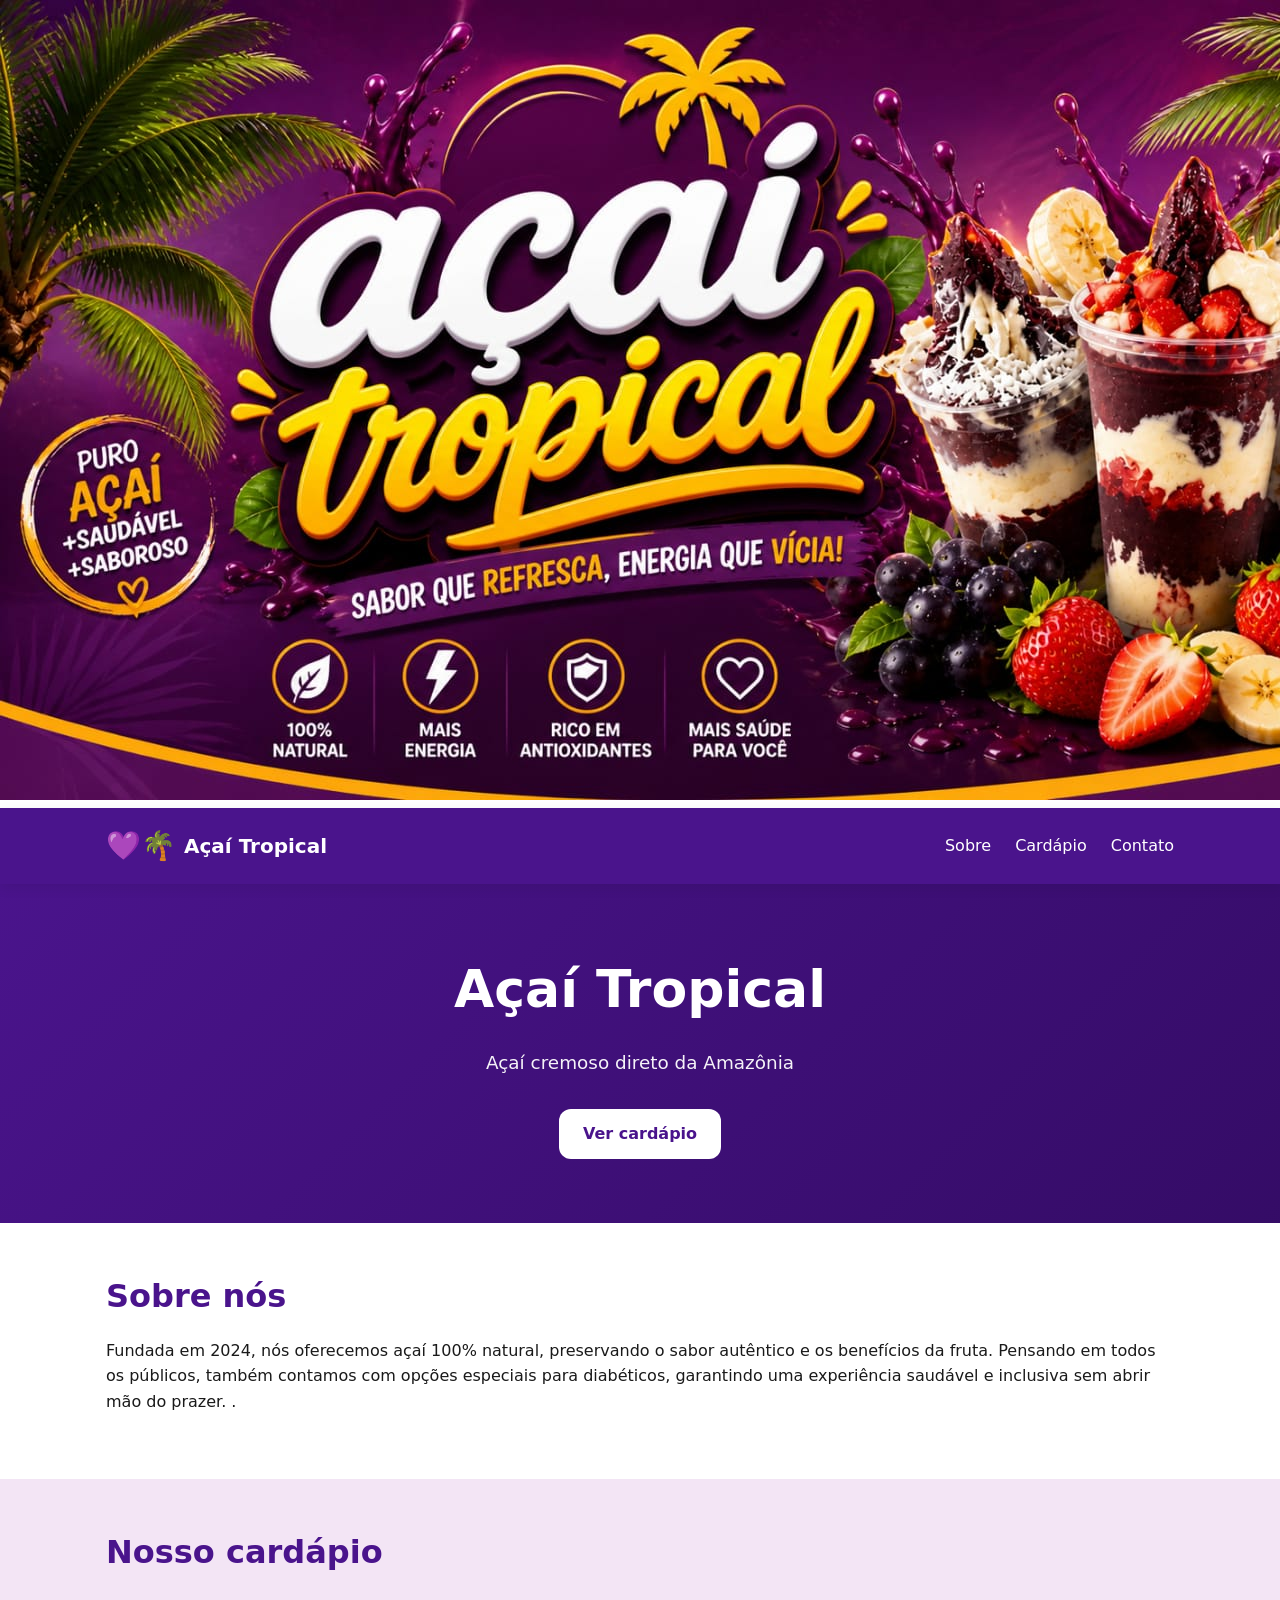
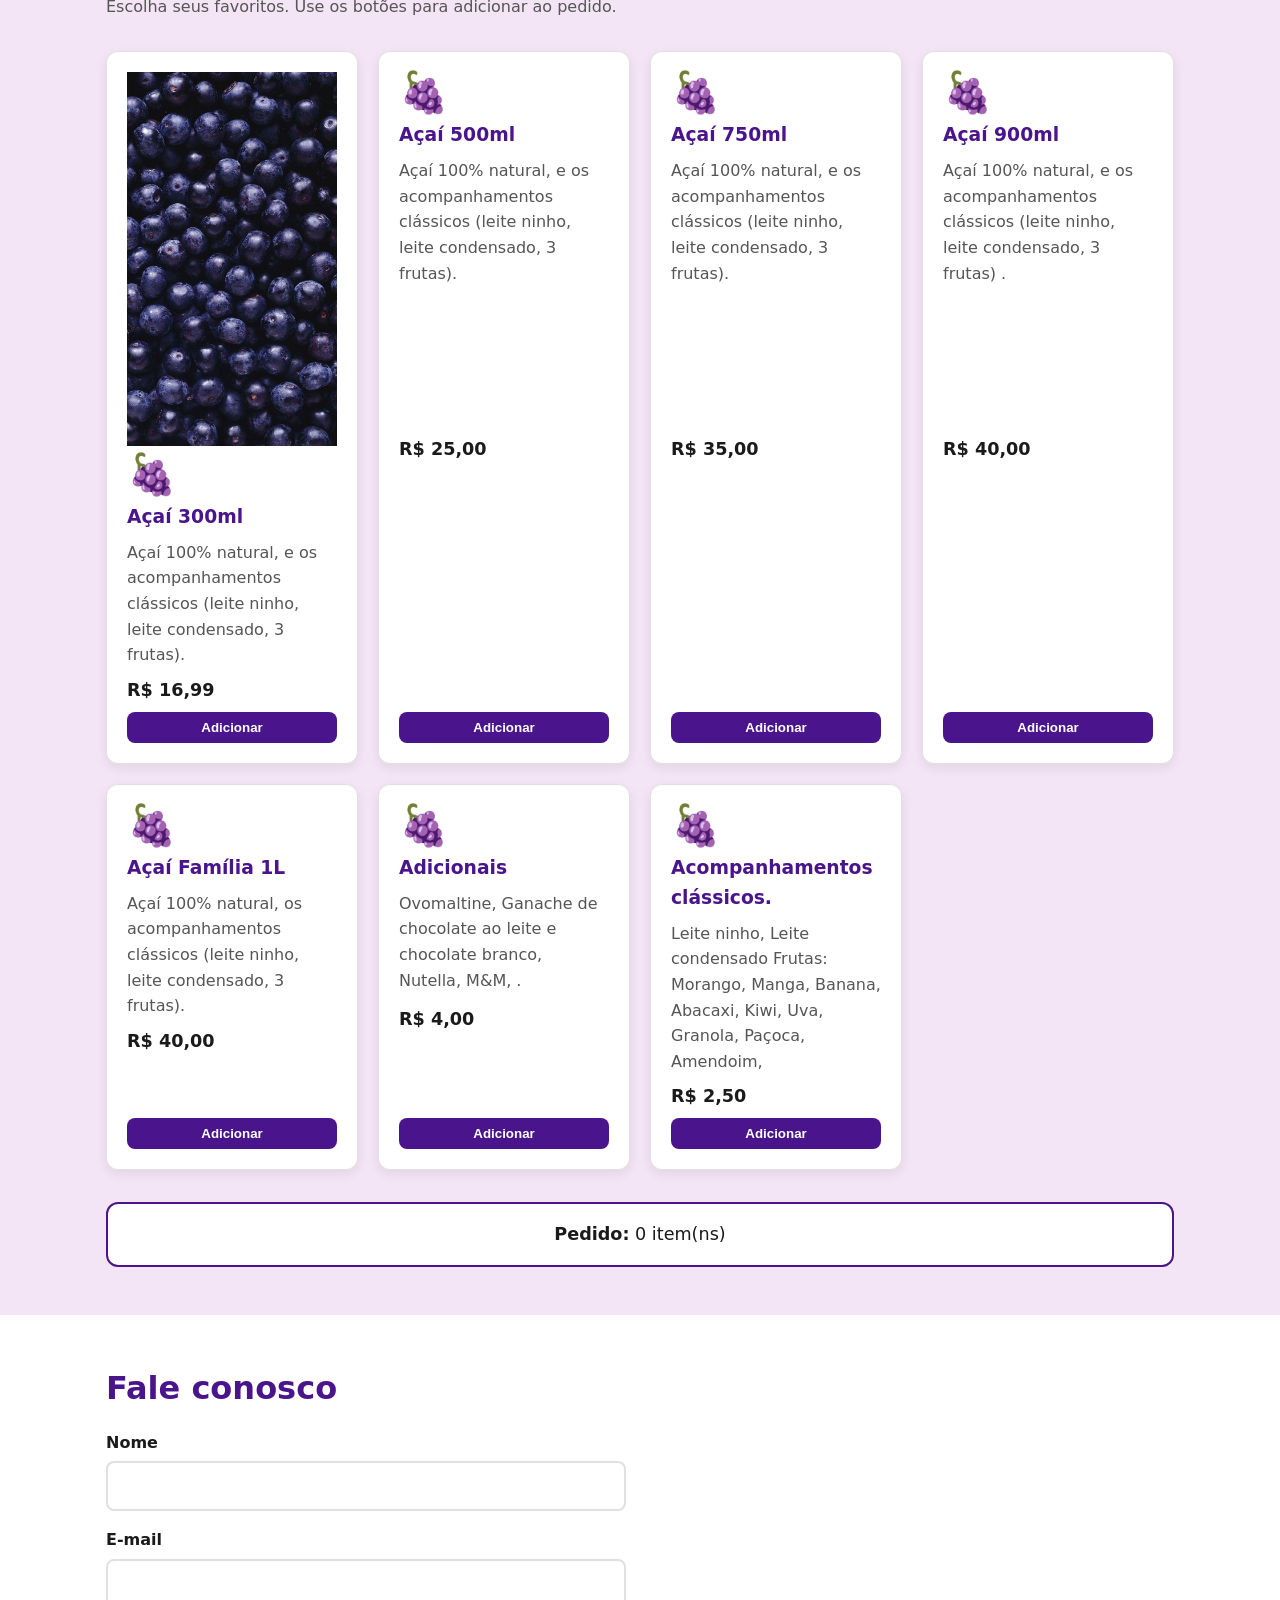
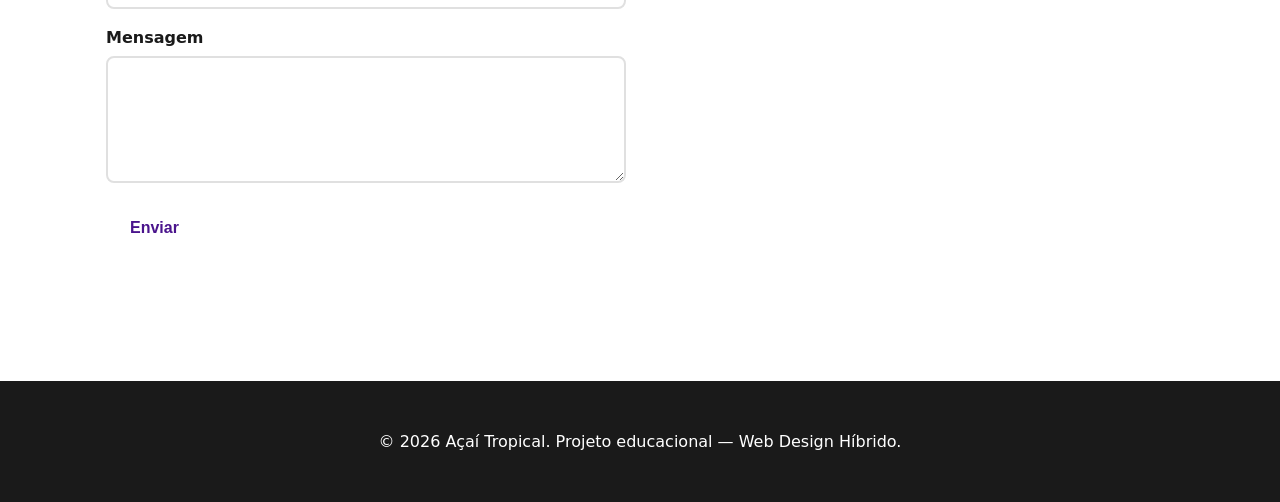
==== starter-acai/index.html @ e516f0ce "site att html semantico com a imagens." ====
<!DOCTYPE html>
<html lang="pt-BR">
<head>
  <meta charset="UTF-8" />
  <meta name="viewport" content="width=device-width, initial-scale=1.0" />
  <meta name="description" content="Açaí Tropical — Açaí cremoso direto da Amazônia. Site acessível com HTML semântico, CSS e JavaScript." />
  <title>Açaí Tropical | Açaí cremoso direto da Amazônia</title>
  <link rel="stylesheet" href="style.css" />
</head>
<body>
  <a class="skip-link" href="#conteudo">Pular para o conteúdo</a>
<img src="images/acai.jpeg" alt="banner">
  <header class="site-header" role="banner">
    <div class="container header-inner">
      <a href="#" class="logo" aria-label="Açaí Tropical - Página inicial">
        <span class="logo-emoji" aria-hidden="true">💜🌴</span>
        <span>Açaí Tropical</span>
      </a>
      <nav aria-label="Navegação principal">
        <ul class="nav-list">
          <li><a href="#sobre">Sobre</a></li>
          <li><a href="#cardapio">Cardápio</a></li>
          <li><a href="#contato">Contato</a></li>
        </ul>
      </nav>
    </div>
  </header>

  <main id="conteudo">
    <section class="hero" aria-labelledby="hero-titulo">
      <div class="container">
        <h1 id="hero-titulo">Açaí Tropical</h1>
        <p class="hero-tagline">Açaí cremoso direto da Amazônia</p>
        <a href="#cardapio" class="btn btn-primary">Ver cardápio</a>
      </div>
    </section>

    <section id="sobre" aria-labelledby="sobre-titulo" class="section">
      <div class="container">
        <h2 id="sobre-titulo">Sobre nós</h2>
        <p> Fundada em 2024, nós oferecemos açaí 100% natural, preservando o sabor autêntico e os benefícios da fruta. Pensando em todos os públicos, também contamos com opções especiais para diabéticos, garantindo uma experiência saudável e inclusiva sem abrir mão do prazer.
.</p>
      </div>
    </section>

    <section id="cardapio" aria-labelledby="cardapio-titulo" class="section section-alt">
      <div class="container">
        <h2 id="cardapio-titulo">Nosso cardápio</h2>
        <p class="section-intro">Escolha seus favoritos. Use os botões para adicionar ao pedido.</p>
        <div class="cards-grid" role="list">
        <article class="card">
          <img src="images/frutaacai.jpeg" alt="imgcard">
          <div class="card-emoji" aria-hidden="true">🍇</div>
          <h3>Açaí 300ml</h3>
          <p>Açaí 100% natural, e os acompanhamentos clássicos (leite ninho, leite condensado, 3 frutas).</p>
          <p class="price">R$ <span>16,99</span></p>
          <button type="button" class="btn-add" aria-label="Adicionar Açaí 300ml ao pedido">Adicionar</button>
        </article>
        <article class="card">
          <div class="card-emoji" aria-hidden="true">🍇</div>
          <h3>Açaí 500ml</h3>
          <p>Açaí 100% natural, e os acompanhamentos clássicos (leite ninho, leite condensado, 3 frutas).</p>
          <p class="price">R$ <span>25,00</span></p>
          <button type="button" class="btn-add" aria-label="Adicionar Açaí 500ml ao pedido">Adicionar</button>
        </article>
        <article class="card">
          <div class="card-emoji" aria-hidden="true">🍇</div>
          <h3>Açaí 750ml</h3>
          <p>Açaí 100% natural, e os acompanhamentos clássicos (leite ninho, leite condensado, 3 frutas).</p>
          <p class="price">R$ <span>35,00</span></p>
          <button type="button" class="btn-add" aria-label="Adicionar Açaí com Banana ao pedido">Adicionar</button>
        </article>
        <article class="card">
          <div class="card-emoji" aria-hidden="true">🍇</div>
          <h3>Açaí 900ml</h3>
          <p>Açaí 100% natural, e os acompanhamentos clássicos (leite ninho, leite condensado, 3 frutas) .</p>
          <p class="price">R$ <span>40,00</span></p>
          <button type="button" class="btn-add" aria-label="Adicionar Açaí light ao pedido">Adicionar</button>
        </article>
        <article class="card">
          <div class="card-emoji" aria-hidden="true">🍇</div>
          <h3>Açaí Família 1L </h3>
          <p>Açaí 100% natural, os acompanhamentos clássicos (leite ninho, leite condensado, 3 frutas).</p>
          <p class="price">R$ <span>40,00</span></p>
          <button type="button" class="btn-add" aria-label="Adicionar Açaí Família 1L ao pedido">Adicionar</button>
        </article>
        <article class="card">
          <div class="card-emoji" aria-hidden="true">🍇</div>
          <h3>Adicionais</h3>
          <p>
            Ovomaltine,
            Ganache de chocolate ao leite e chocolate branco,
          Nutella,
             M&M,
            .</p>
          <p class="price">R$ <span>4,00</span></p>
          <button type="button" class="btn-add" aria-label="Adicionar Tigela Premium ao pedido">Adicionar</button>
        </article>
        <article class="card">
          <div class="card-emoji" aria-hidden="true">🍇</div>
          <h3>Acompanhamentos clássicos.</h3>
          <p>Leite ninho,
            Leite condensado
            Frutas: Morango, Manga, Banana, Abacaxi, Kiwi, Uva,
            Granola,
             Paçoca,
            Amendoim,
          </p>
          <p class="price">R$ <span>2,50</span></p>
          <button type="button" class="btn-add" aria-label="Adicionar Acompanhamentos ao pedido">Adicionar</button>
        </article>
        </div>
        <div class="pedido-box" role="status" aria-live="polite" aria-atomic="true">
          <strong>Pedido:</strong> <span id="contador-pedido">0</span> item(ns)
        </div>
      </div>
    </section>

    <section id="contato" aria-labelledby="contato-titulo" class="section">
      <div class="container">
        <h2 id="contato-titulo">Fale conosco</h2>
        <form class="form" novalidate>
          <div class="form-row">
            <label for="nome">Nome</label>
            <input id="nome" name="nome" type="text" required aria-required="true" />
          </div>
          <div class="form-row">
            <label for="email">E-mail</label>
            <input id="email" name="email" type="email" required aria-required="true" />
          </div>
          <div class="form-row">
            <label for="mensagem">Mensagem</label>
            <textarea id="mensagem" name="mensagem" rows="4" required aria-required="true"></textarea>
          </div>
          <button type="submit" class="btn btn-primary">Enviar</button>
          <p class="form-feedback" role="alert" aria-live="assertive" id="form-feedback"></p>
        </form>
      </div>
    </section>
  </main>

  <footer class="site-footer" role="contentinfo">
    <div class="container">
      <p>&copy; <span id="ano"></span> Açaí Tropical. Projeto educacional — Web Design Híbrido.</p>
    </div>
  </footer>

  <script src="script.js"></script>
</body>
</html>
---- starter-acai/style.css ----
/* ===== Reset e tokens ===== */
*, *::before, *::after { box-sizing: border-box; }
:root {
  --primary: #4A148C;
  --primary-dark: color-mix(in oklab, #4A148C 80%, black);
  --light: #F3E5F5;
  --text: #1a1a1a;
  --muted: #555;
  --bg: #ffffff;
  --surface: #f7f7f7;
  --border: #e0e0e0;
  --radius: 12px;
  --focus: #005fcc;
  --shadow: 0 4px 12px rgba(0,0,0,.08);
  --container: 1100px;
}

html { scroll-behavior: smooth; }
body {
  margin: 0;
  font-family: 'Segoe UI', system-ui, -apple-system, sans-serif;
  color: var(--text);
  background: var(--bg);
  line-height: 1.6;
  font-size: 16px;
}

/* ===== Acessibilidade ===== */
.skip-link {
  position: absolute; left: -9999px; top: 0;
  background: var(--focus); color: #fff; padding: .75rem 1rem;
  z-index: 1000; text-decoration: none;
}
.skip-link:focus { left: 1rem; top: 1rem; }
:focus-visible { outline: 3px solid var(--focus); outline-offset: 2px; border-radius: 4px; }

/* ===== Layout ===== */
.container { max-width: var(--container); margin: 0 auto; padding: 0 1rem; }

/* ===== Header ===== */
.site-header {
  background: var(--primary);
  color: #fff;
  position: sticky; top: 0; z-index: 100;
  box-shadow: var(--shadow);
}
.header-inner {
  display: flex; align-items: center; justify-content: space-between;
  padding: 1rem;
  flex-wrap: wrap; gap: 1rem;
}
.logo {
  color: #fff; text-decoration: none; font-weight: 700; font-size: 1.25rem;
  display: inline-flex; align-items: center; gap: .5rem;
}
.logo-emoji { font-size: 1.75rem; }
.nav-list {
  list-style: none; margin: 0; padding: 0;
  display: flex; gap: 1.5rem;
}
.nav-list a { color: #fff; text-decoration: none; font-weight: 500; }
.nav-list a:hover, .nav-list a:focus { text-decoration: underline; }

/* ===== Hero ===== */
.hero {
  background: linear-gradient(135deg, var(--primary), var(--primary-dark));
  color: #fff; padding: 4rem 0; text-align: center;
}
.hero h1 { font-size: clamp(2rem, 5vw, 3.25rem); margin: 0 0 1rem; }
.hero-tagline { font-size: 1.15rem; margin: 0 0 2rem; opacity: .95; }

/* ===== Botões ===== */
.btn {
  display: inline-block; padding: .75rem 1.5rem; border-radius: var(--radius);
  font-weight: 600; text-decoration: none; cursor: pointer; border: 0;
  font-size: 1rem; transition: transform .15s, box-shadow .15s;
}
.btn-primary { background: #fff; color: var(--primary); }
.btn-primary:hover { transform: translateY(-2px); box-shadow: var(--shadow); }
.btn-add {
  background: var(--primary); color: #fff; padding: .5rem 1rem; border-radius: 8px;
  font-weight: 600; cursor: pointer; border: 0;
}
.btn-add:hover { background: var(--primary-dark); }

/* ===== Sections ===== */
.section { padding: 3rem 0; }
.section-alt { background: var(--light); }
.section h2 { font-size: 2rem; margin: 0 0 1rem; color: var(--primary); }
.section-intro { color: var(--muted); margin-bottom: 2rem; }

/* ===== Cards ===== */
.cards-grid {
  display: grid; gap: 1.25rem;
  grid-template-columns: repeat(auto-fill, minmax(240px, 1fr));
}
.card {
  background: var(--bg); border: 1px solid var(--border); border-radius: var(--radius);
  padding: 1.25rem; box-shadow: var(--shadow);
  display: flex; flex-direction: column; gap: .5rem;
}
.card h3 { margin: 0; color: var(--primary); }
.card p { margin: 0; color: var(--muted); flex: 1; }
.price { font-weight: 700; color: var(--text) !important; font-size: 1.1rem; }
.card-emoji { font-size: 2.5rem; line-height: 1; }

/* ===== Pedido ===== */
.pedido-box {
  margin-top: 2rem; padding: 1rem 1.25rem;
  background: var(--bg); border: 2px solid var(--primary); border-radius: var(--radius);
  text-align: center; font-size: 1.1rem;
}

/* ===== Form ===== */
.form { max-width: 520px; }
.form-row { margin-bottom: 1rem; }
.form-row label { display: block; margin-bottom: .35rem; font-weight: 600; }
.form-row input, .form-row textarea {
  width: 100%; padding: .65rem .75rem; border: 2px solid var(--border);
  border-radius: 8px; font: inherit; font-size: 1rem;
}
.form-row input:focus, .form-row textarea:focus {
  border-color: var(--primary); outline: 3px solid var(--focus); outline-offset: 1px;
}
.form-feedback { margin-top: .75rem; font-weight: 600; min-height: 1.5rem; }
.form-feedback.success { color: #2e7d32; }
.form-feedback.error { color: #c62828; }

/* ===== Footer ===== */
.site-footer {
  background: #1a1a1a; color: #fff; padding: 2rem 0; text-align: center; margin-top: 2rem;
}

/* ===== Responsive ===== */
@media (max-width: 600px) {
  .nav-list { gap: 1rem; }
  .hero { padding: 2.5rem 0; }
}

/* ===== Movimento reduzido ===== */
@media (prefers-reduced-motion: reduce) {
  *, *::before, *::after { animation: none !important; transition: none !important; }
  html { scroll-behavior: auto; }
}
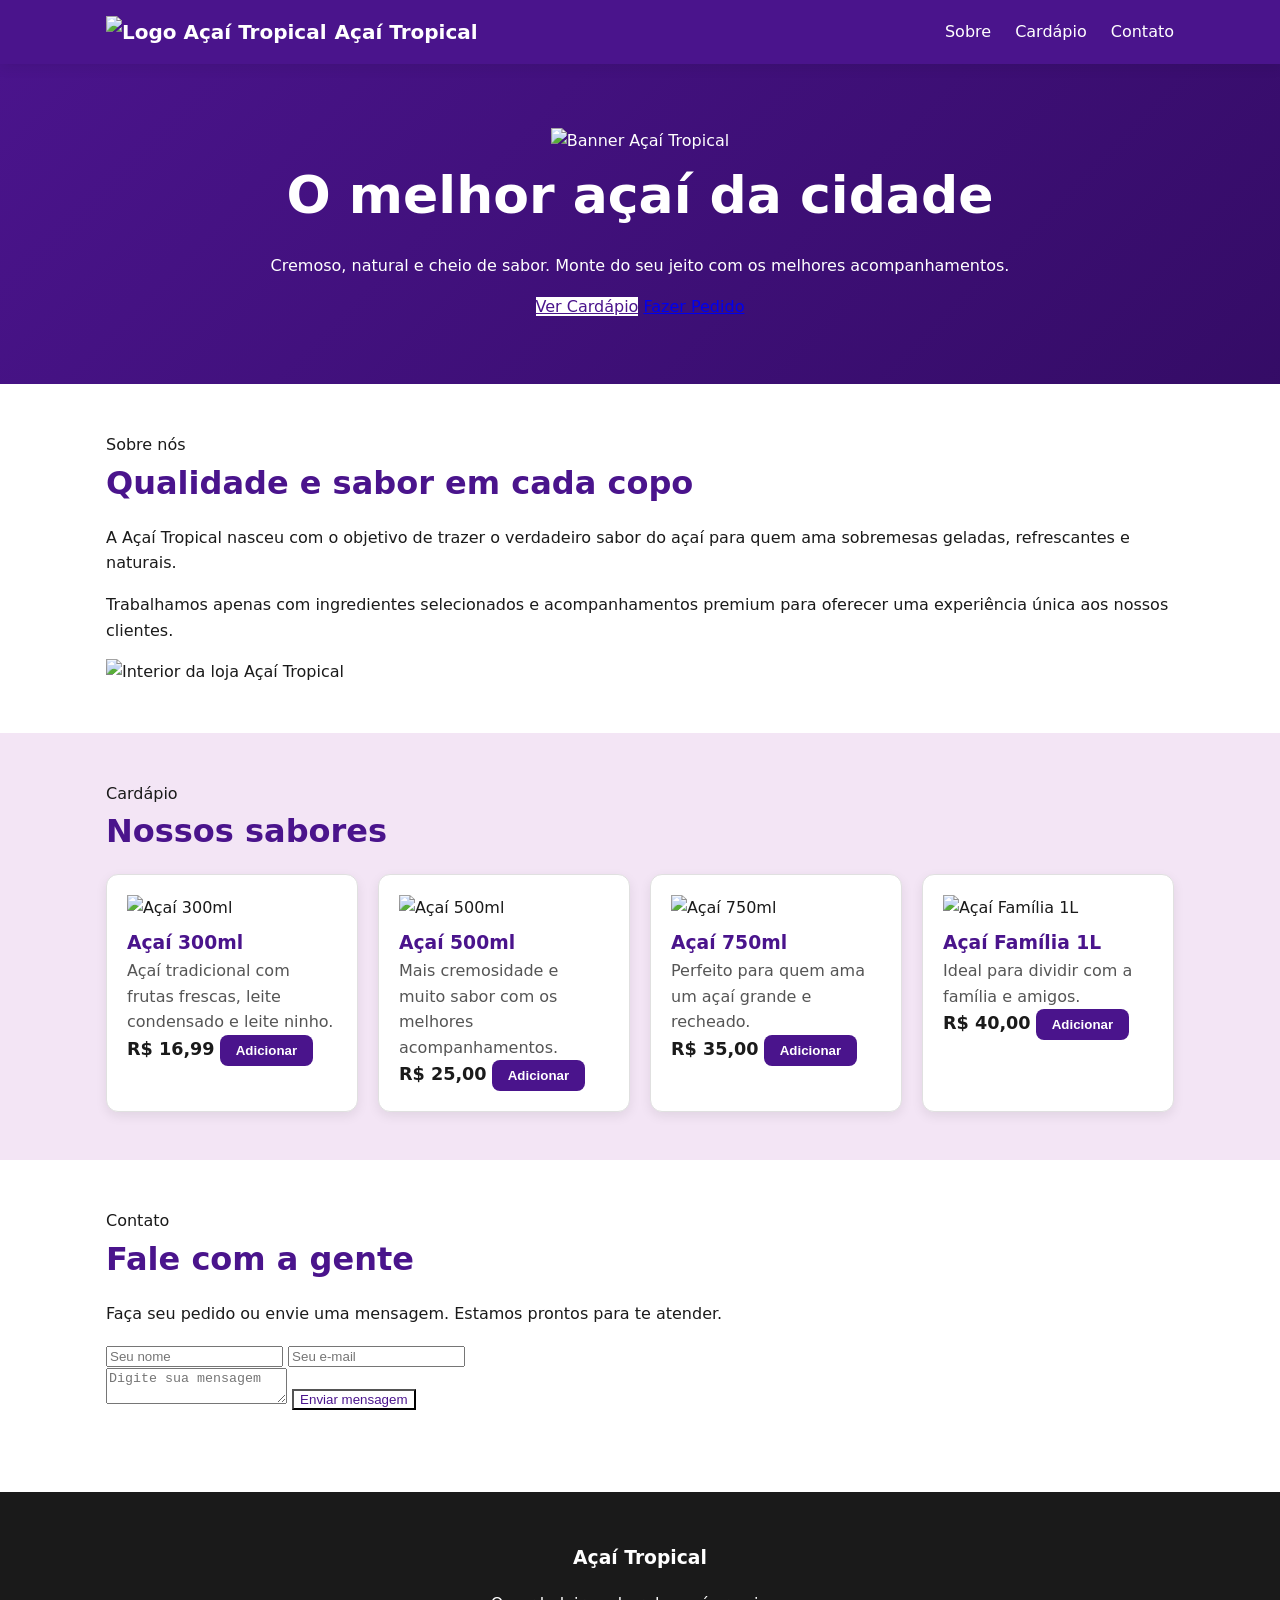
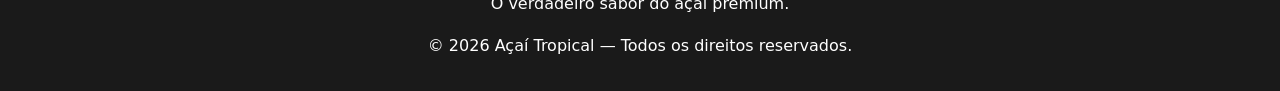
==== commit f25fe334: "Update index.html" ====
--- a/starter-acai/index.html
+++ b/starter-acai/index.html
@@ -1,150 +1,257 @@
 <!DOCTYPE html>
 <html lang="pt-BR">
+
 <head>
-  <meta charset="UTF-8" />
-  <meta name="viewport" content="width=device-width, initial-scale=1.0" />
-  <meta name="description" content="Açaí Tropical — Açaí cremoso direto da Amazônia. Site acessível com HTML semântico, CSS e JavaScript." />
-  <title>Açaí Tropical | Açaí cremoso direto da Amazônia</title>
-  <link rel="stylesheet" href="style.css" />
+  <meta charset="UTF-8">
+  <meta name="viewport" content="width=device-width, initial-scale=1.0">
+
+  <title>Açaí Tropical</title>
+
+  <meta name="description" content="Açaí Tropical — O verdadeiro sabor do açaí com qualidade premium.">
+
+  <link rel="stylesheet" href="style.css">
+
+  <link rel="preconnect" href="https://fonts.googleapis.com">
+  <link rel="preconnect" href="https://fonts.gstatic.com" crossorigin>
+  <link href="https://fonts.googleapis.com/css2?family=Poppins:wght@300;400;500;600;700;800&display=swap" rel="stylesheet">
 </head>
+
 <body>
-  <a class="skip-link" href="#conteudo">Pular para o conteúdo</a>
-<img src="images/acai.jpeg" alt="banner">
-  <header class="site-header" role="banner">
+
+  <!-- HEADER -->
+  <header class="site-header">
+
     <div class="container header-inner">
-      <a href="#" class="logo" aria-label="Açaí Tropical - Página inicial">
-        <span class="logo-emoji" aria-hidden="true">💜🌴</span>
+
+      <a href="#" class="logo">
+        <img src="images/logo.jpg" alt="Logo Açaí Tropical" class="logo-img">
         <span>Açaí Tropical</span>
       </a>
-      <nav aria-label="Navegação principal">
+
+      <nav>
         <ul class="nav-list">
           <li><a href="#sobre">Sobre</a></li>
           <li><a href="#cardapio">Cardápio</a></li>
           <li><a href="#contato">Contato</a></li>
         </ul>
       </nav>
-    </div>
+
+    </div>
+
   </header>
 
-  <main id="conteudo">
-    <section class="hero" aria-labelledby="hero-titulo">
-      <div class="container">
-        <h1 id="hero-titulo">Açaí Tropical</h1>
-        <p class="hero-tagline">Açaí cremoso direto da Amazônia</p>
-        <a href="#cardapio" class="btn btn-primary">Ver cardápio</a>
-      </div>
-    </section>
-
-    <section id="sobre" aria-labelledby="sobre-titulo" class="section">
-      <div class="container">
-        <h2 id="sobre-titulo">Sobre nós</h2>
-        <p> Fundada em 2024, nós oferecemos açaí 100% natural, preservando o sabor autêntico e os benefícios da fruta. Pensando em todos os públicos, também contamos com opções especiais para diabéticos, garantindo uma experiência saudável e inclusiva sem abrir mão do prazer.
-.</p>
-      </div>
-    </section>
-
-    <section id="cardapio" aria-labelledby="cardapio-titulo" class="section section-alt">
-      <div class="container">
-        <h2 id="cardapio-titulo">Nosso cardápio</h2>
-        <p class="section-intro">Escolha seus favoritos. Use os botões para adicionar ao pedido.</p>
-        <div class="cards-grid" role="list">
-        <article class="card">
-          <img src="images/frutaacai.jpeg" alt="imgcard">
-          <div class="card-emoji" aria-hidden="true">🍇</div>
-          <h3>Açaí 300ml</h3>
-          <p>Açaí 100% natural, e os acompanhamentos clássicos (leite ninho, leite condensado, 3 frutas).</p>
-          <p class="price">R$ <span>16,99</span></p>
-          <button type="button" class="btn-add" aria-label="Adicionar Açaí 300ml ao pedido">Adicionar</button>
-        </article>
-        <article class="card">
-          <div class="card-emoji" aria-hidden="true">🍇</div>
-          <h3>Açaí 500ml</h3>
-          <p>Açaí 100% natural, e os acompanhamentos clássicos (leite ninho, leite condensado, 3 frutas).</p>
-          <p class="price">R$ <span>25,00</span></p>
-          <button type="button" class="btn-add" aria-label="Adicionar Açaí 500ml ao pedido">Adicionar</button>
-        </article>
-        <article class="card">
-          <div class="card-emoji" aria-hidden="true">🍇</div>
-          <h3>Açaí 750ml</h3>
-          <p>Açaí 100% natural, e os acompanhamentos clássicos (leite ninho, leite condensado, 3 frutas).</p>
-          <p class="price">R$ <span>35,00</span></p>
-          <button type="button" class="btn-add" aria-label="Adicionar Açaí com Banana ao pedido">Adicionar</button>
-        </article>
-        <article class="card">
-          <div class="card-emoji" aria-hidden="true">🍇</div>
-          <h3>Açaí 900ml</h3>
-          <p>Açaí 100% natural, e os acompanhamentos clássicos (leite ninho, leite condensado, 3 frutas) .</p>
-          <p class="price">R$ <span>40,00</span></p>
-          <button type="button" class="btn-add" aria-label="Adicionar Açaí light ao pedido">Adicionar</button>
-        </article>
-        <article class="card">
-          <div class="card-emoji" aria-hidden="true">🍇</div>
-          <h3>Açaí Família 1L </h3>
-          <p>Açaí 100% natural, os acompanhamentos clássicos (leite ninho, leite condensado, 3 frutas).</p>
-          <p class="price">R$ <span>40,00</span></p>
-          <button type="button" class="btn-add" aria-label="Adicionar Açaí Família 1L ao pedido">Adicionar</button>
-        </article>
-        <article class="card">
-          <div class="card-emoji" aria-hidden="true">🍇</div>
-          <h3>Adicionais</h3>
-          <p>
-            Ovomaltine,
-            Ganache de chocolate ao leite e chocolate branco,
-          Nutella,
-             M&M,
-            .</p>
-          <p class="price">R$ <span>4,00</span></p>
-          <button type="button" class="btn-add" aria-label="Adicionar Tigela Premium ao pedido">Adicionar</button>
-        </article>
-        <article class="card">
-          <div class="card-emoji" aria-hidden="true">🍇</div>
-          <h3>Acompanhamentos clássicos.</h3>
-          <p>Leite ninho,
-            Leite condensado
-            Frutas: Morango, Manga, Banana, Abacaxi, Kiwi, Uva,
-            Granola,
-             Paçoca,
-            Amendoim,
-          </p>
-          <p class="price">R$ <span>2,50</span></p>
-          <button type="button" class="btn-add" aria-label="Adicionar Acompanhamentos ao pedido">Adicionar</button>
-        </article>
-        </div>
-        <div class="pedido-box" role="status" aria-live="polite" aria-atomic="true">
-          <strong>Pedido:</strong> <span id="contador-pedido">0</span> item(ns)
-        </div>
-      </div>
-    </section>
-
-    <section id="contato" aria-labelledby="contato-titulo" class="section">
-      <div class="container">
-        <h2 id="contato-titulo">Fale conosco</h2>
-        <form class="form" novalidate>
-          <div class="form-row">
-            <label for="nome">Nome</label>
-            <input id="nome" name="nome" type="text" required aria-required="true" />
-          </div>
-          <div class="form-row">
-            <label for="email">E-mail</label>
-            <input id="email" name="email" type="email" required aria-required="true" />
-          </div>
-          <div class="form-row">
-            <label for="mensagem">Mensagem</label>
-            <textarea id="mensagem" name="mensagem" rows="4" required aria-required="true"></textarea>
-          </div>
-          <button type="submit" class="btn btn-primary">Enviar</button>
-          <p class="form-feedback" role="alert" aria-live="assertive" id="form-feedback"></p>
-        </form>
-      </div>
-    </section>
-  </main>
-
-  <footer class="site-footer" role="contentinfo">
+  <!-- HERO -->
+  <section class="hero">
+
+    <img src="images/banner.jpeg" alt="Banner Açaí Tropical" class="hero-banner">
+
+    <div class="hero-overlay"></div>
+
+    <div class="hero-content">
+
+      <h1>O melhor açaí da cidade</h1>
+
+      <p>
+        Cremoso, natural e cheio de sabor.
+        Monte do seu jeito com os melhores acompanhamentos.
+      </p>
+
+      <div class="hero-buttons">
+        <a href="#cardapio" class="btn-primary">Ver Cardápio</a>
+        <a href="#contato" class="btn-secondary">Fazer Pedido</a>
+      </div>
+
+    </div>
+
+  </section>
+
+  <!-- SOBRE -->
+  <section id="sobre" class="section">
+
+    <div class="container sobre-grid">
+
+      <div>
+        <span class="section-tag">Sobre nós</span>
+
+        <h2>Qualidade e sabor em cada copo</h2>
+
+        <p>
+          A Açaí Tropical nasceu com o objetivo de trazer o verdadeiro sabor do açaí para quem ama sobremesas geladas, refrescantes e naturais.
+        </p>
+
+        <p>
+          Trabalhamos apenas com ingredientes selecionados e acompanhamentos premium para oferecer uma experiência única aos nossos clientes.
+        </p>
+      </div>
+
+      <img src="images/loja.jfif" alt="Interior da loja Açaí Tropical" class="sobre-img">
+
+    </div>
+
+  </section>
+
+  <!-- CARDÁPIO -->
+  <section id="cardapio" class="section section-alt">
+
     <div class="container">
-      <p>&copy; <span id="ano"></span> Açaí Tropical. Projeto educacional — Web Design Híbrido.</p>
-    </div>
+
+      <div class="section-title">
+        <span class="section-tag">Cardápio</span>
+        <h2>Nossos sabores</h2>
+      </div>
+
+      <div class="cards-grid">
+
+        <!-- CARD 1 -->
+        <article class="card">
+
+          <img src="images/acai1.jpeg" alt="Açaí 300ml" class="card-img">
+
+          <div class="card-content">
+
+            <h3>Açaí 300ml</h3>
+
+            <p>
+              Açaí tradicional com frutas frescas,
+              leite condensado e leite ninho.
+            </p>
+
+            <div class="card-footer">
+              <span class="price">R$ 16,99</span>
+              <button class="btn-add">Adicionar</button>
+            </div>
+
+          </div>
+
+        </article>
+
+        <!-- CARD 2 -->
+        <article class="card">
+
+          <img src="images/acai2.jpeg" alt="Açaí 500ml" class="card-img">
+
+          <div class="card-content">
+
+            <h3>Açaí 500ml</h3>
+
+            <p>
+              Mais cremosidade e muito sabor com os melhores acompanhamentos.
+            </p>
+
+            <div class="card-footer">
+              <span class="price">R$ 25,00</span>
+              <button class="btn-add">Adicionar</button>
+            </div>
+
+          </div>
+
+        </article>
+
+        <!-- CARD 3 -->
+        <article class="card">
+
+          <img src="images/acai3.jpeg" alt="Açaí 750ml" class="card-img">
+
+          <div class="card-content">
+
+            <h3>Açaí 750ml</h3>
+
+            <p>
+              Perfeito para quem ama um açaí grande e recheado.
+            </p>
+
+            <div class="card-footer">
+              <span class="price">R$ 35,00</span>
+              <button class="btn-add">Adicionar</button>
+            </div>
+
+          </div>
+
+        </article>
+
+        <!-- CARD 4 -->
+        <article class="card">
+
+          <img src="images/acai4.jpeg" alt="Açaí Família 1L" class="card-img">
+
+          <div class="card-content">
+
+            <h3>Açaí Família 1L</h3>
+
+            <p>
+              Ideal para dividir com a família e amigos.
+            </p>
+
+            <div class="card-footer">
+              <span class="price">R$ 40,00</span>
+              <button class="btn-add">Adicionar</button>
+            </div>
+
+          </div>
+
+        </article>
+
+      </div>
+
+    </div>
+
+  </section>
+
+  <!-- CONTATO -->
+  <section id="contato" class="section">
+
+    <div class="container contato-grid">
+
+      <div>
+
+        <span class="section-tag">Contato</span>
+
+        <h2>Fale com a gente</h2>
+
+        <p>
+          Faça seu pedido ou envie uma mensagem.
+          Estamos prontos para te atender.
+        </p>
+
+      </div>
+
+      <form class="form">
+
+        <input type="text" placeholder="Seu nome">
+
+        <input type="email" placeholder="Seu e-mail">
+
+        <textarea placeholder="Digite sua mensagem"></textarea>
+
+        <button class="btn-primary">
+          Enviar mensagem
+        </button>
+
+      </form>
+
+    </div>
+
+  </section>
+
+  <!-- FOOTER -->
+  <footer class="site-footer">
+
+    <div class="container footer-content">
+
+      <h3>Açaí Tropical</h3>
+
+      <p>
+        O verdadeiro sabor do açaí premium.
+      </p>
+
+      <span>
+        © 2026 Açaí Tropical — Todos os direitos reservados.
+      </span>
+
+    </div>
+
   </footer>
 
-  <script src="script.js"></script>
 </body>
+
 </html>
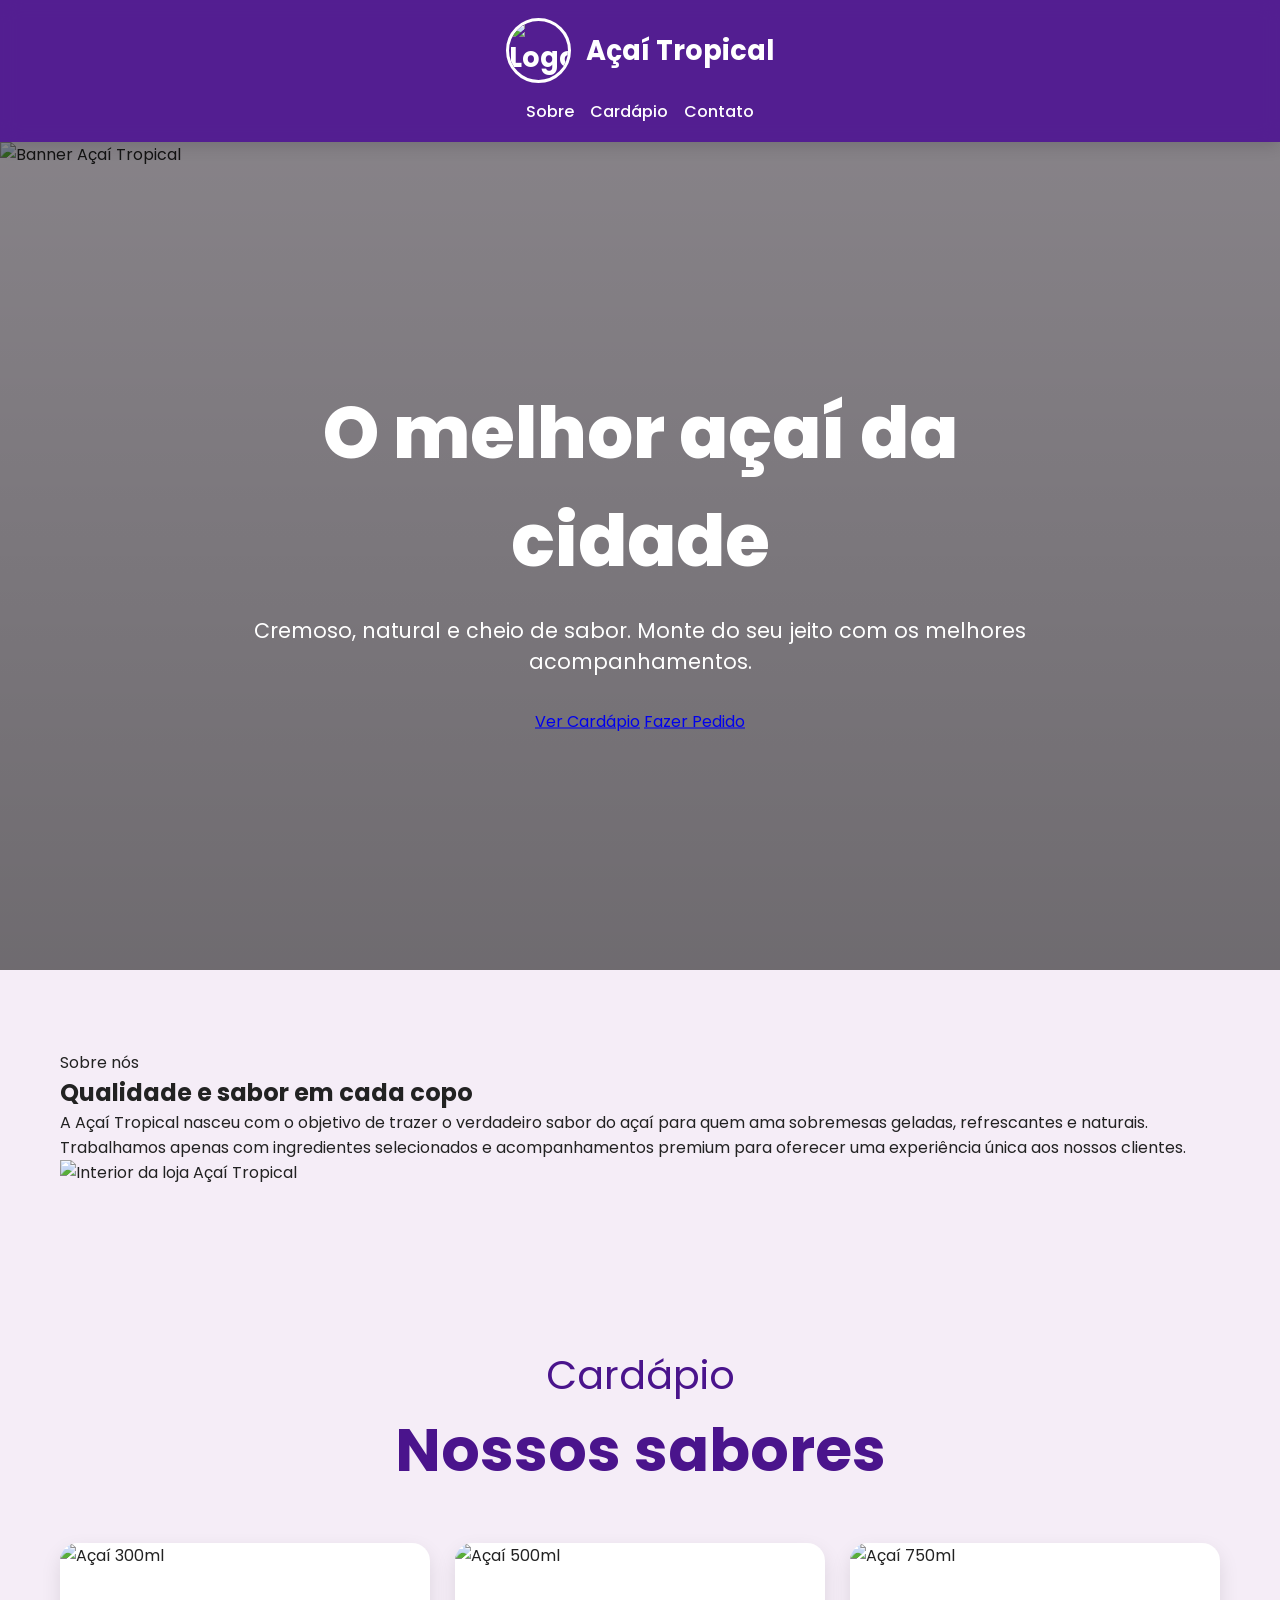
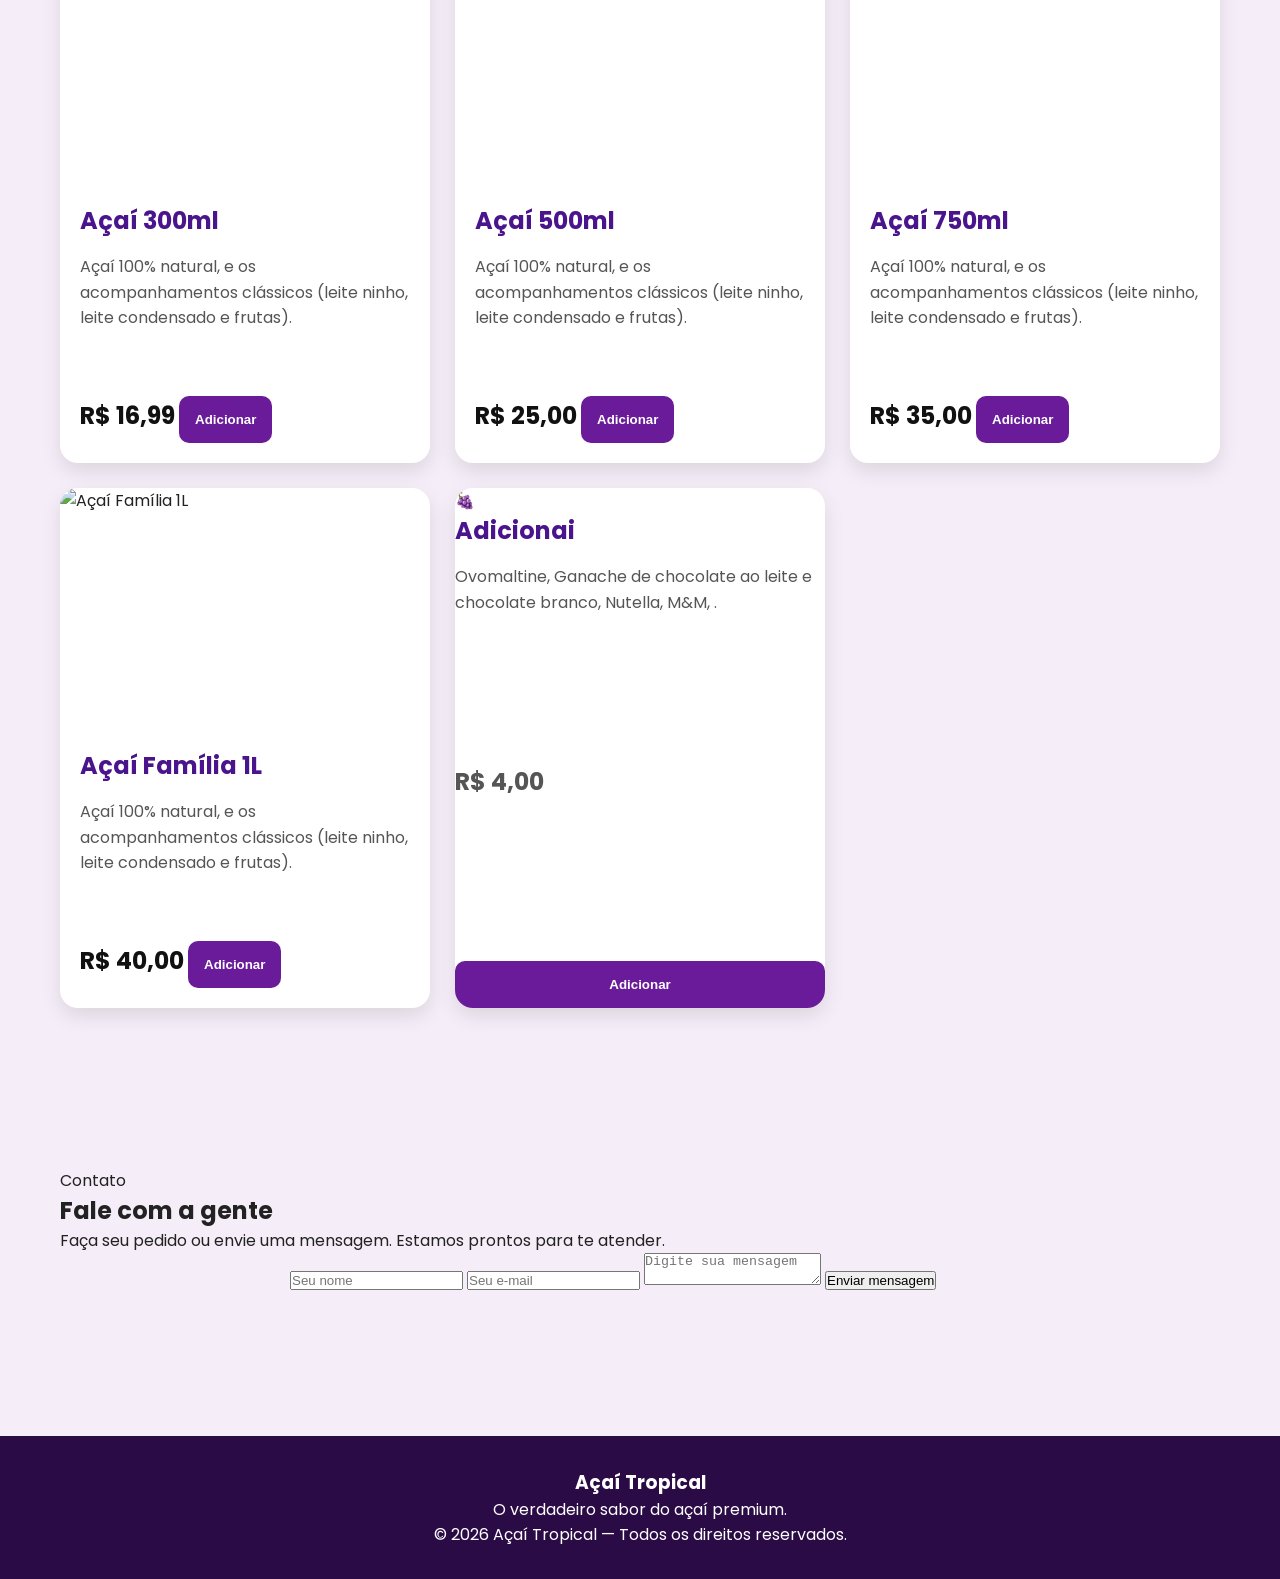
==== commit 687712ca: "Update image source and product descriptions" ====
--- a/starter-acai/index.html
+++ b/starter-acai/index.html
@@ -13,8 +13,10 @@
 
   <link rel="preconnect" href="https://fonts.googleapis.com">
   <link rel="preconnect" href="https://fonts.gstatic.com" crossorigin>
+
   <link href="https://fonts.googleapis.com/css2?family=Poppins:wght@300;400;500;600;700;800&display=swap" rel="stylesheet">
 </head>
+
 
 <body>
 
@@ -71,6 +73,7 @@
     <div class="container sobre-grid">
 
       <div>
+
         <span class="section-tag">Sobre nós</span>
 
         <h2>Qualidade e sabor em cada copo</h2>
@@ -82,9 +85,10 @@
         <p>
           Trabalhamos apenas com ingredientes selecionados e acompanhamentos premium para oferecer uma experiência única aos nossos clientes.
         </p>
-      </div>
-
-      <img src="images/loja.jfif" alt="Interior da loja Açaí Tropical" class="sobre-img">
+
+      </div>
+
+      <img src="images/loja.jpg" alt="Interior da loja Açaí Tropical" class="sobre-img">
 
     </div>
 
@@ -112,8 +116,7 @@
             <h3>Açaí 300ml</h3>
 
             <p>
-              Açaí tradicional com frutas frescas,
-              leite condensado e leite ninho.
+              Açaí 100% natural, e os acompanhamentos clássicos (leite ninho, leite condensado e frutas).
             </p>
 
             <div class="card-footer">
@@ -135,7 +138,7 @@
             <h3>Açaí 500ml</h3>
 
             <p>
-              Mais cremosidade e muito sabor com os melhores acompanhamentos.
+              Açaí 100% natural, e os acompanhamentos clássicos (leite ninho, leite condensado e frutas).
             </p>
 
             <div class="card-footer">
@@ -157,7 +160,7 @@
             <h3>Açaí 750ml</h3>
 
             <p>
-              Perfeito para quem ama um açaí grande e recheado.
+              Açaí 100% natural, e os acompanhamentos clássicos (leite ninho, leite condensado e frutas).
             </p>
 
             <div class="card-footer">
@@ -179,7 +182,7 @@
             <h3>Açaí Família 1L</h3>
 
             <p>
-              Ideal para dividir com a família e amigos.
+              Açaí 100% natural, e os acompanhamentos clássicos (leite ninho, leite condensado e frutas).
             </p>
 
             <div class="card-footer">
@@ -189,6 +192,16 @@
 
           </div>
 
+        </article>
+
+        <article class="card"> 
+          <div class="card-emoji" aria-hidden="true">🍇</div> 
+          <h3>Adicionai</h3> 
+          <p> Ovomaltine, Ganache de chocolate ao leite e chocolate branco, Nutella, M&M, .
+          </p> 
+          <p class="price">R$ <span>4,00</span></p> 
+          <button type="button" class="btn-add" aria-label="Adicionar Tigela Premium ao pedido">Adicionar
+          </button> 
         </article>
 
       </div>
@@ -252,6 +265,8 @@
 
   </footer>
 
+  <script src="script.js"></script>
+
 </body>
 
 </html>
--- a/starter-acai/style.css
+++ b/starter-acai/style.css
@@ -1,144 +1,374 @@
-/* ===== Reset e tokens ===== */
-*, *::before, *::after { box-sizing: border-box; }
-:root {
-  --primary: #4A148C;
-  --primary-dark: color-mix(in oklab, #4A148C 80%, black);
-  --light: #F3E5F5;
-  --text: #1a1a1a;
-  --muted: #555;
-  --bg: #ffffff;
-  --surface: #f7f7f7;
-  --border: #e0e0e0;
-  --radius: 12px;
-  --focus: #005fcc;
-  --shadow: 0 4px 12px rgba(0,0,0,.08);
-  --container: 1100px;
-}
-
-html { scroll-behavior: smooth; }
+/* ===== RESET ===== */
+
+* {
+  margin: 0;
+  padding: 0;
+  box-sizing: border-box;
+}
+
+html {
+  scroll-behavior: smooth;
+}
+
 body {
-  margin: 0;
-  font-family: 'Segoe UI', system-ui, -apple-system, sans-serif;
-  color: var(--text);
-  background: var(--bg);
+  font-family: 'Poppins', sans-serif;
+  background: #f5edf7;
+  color: #222;
+}
+
+img {
+  max-width: 100%;
+  display: block;
+}
+
+/* ===== CONTAINER ===== */
+
+.container {
+  width: 100%;
+  max-width: 1200px;
+  margin: 0 auto;
+  padding: 0 20px;
+}
+
+/* ===== HEADER ===== */
+
+.site-header {
+  background: rgba(74, 20, 140, 0.95);
+  backdrop-filter: blur(10px);
+
+  position: sticky;
+  top: 0;
+
+  z-index: 1000;
+
+  box-shadow: 0 4px 15px rgba(0,0,0,0.15);
+}
+
+.header-inner {
+  display: flex;
+  align-items: center;
+  justify-content: space-between;
+
+  padding: 18px 0;
+}
+
+.logo {
+  display: flex;
+  align-items: center;
+  gap: 15px;
+
+  color: white;
+  text-decoration: none;
+
+  font-size: 1.7rem;
+  font-weight: 700;
+}
+
+.logo-img {
+  width: 65px;
+  height: 65px;
+
+  border-radius: 50%;
+
+  object-fit: cover;
+
+  border: 3px solid white;
+}
+
+.nav-list {
+  list-style: none;
+  display: flex;
+  gap: 2rem;
+}
+
+.nav-list a {
+  color: white;
+  text-decoration: none;
+  font-weight: 500;
+  transition: 0.3s;
+}
+
+.nav-list a:hover {
+  color: #ffd54f;
+}
+
+/* HERO */
+.hero {
+  position: relative;
+  width: 100%;
+  min-height: 90vh;
+  display: flex;
+  align-items: center;
+  justify-content: center;
+  overflow: hidden;
+}
+
+.hero-banner {
+  width: 100%;
+  height: 90vh;
+  object-fit: cover;
+  display: block;
+}
+
+.hero-content {
+  position: absolute;
+  top: 50%;
+  left: 50%;
+  transform: translate(-50%, -50%);
+  text-align: center;
+  color: white;
+}
+
+.hero-content h1 {
+  font-size: 4rem;
+  margin-bottom: 1rem;
+}
+
+.hero-content p {
+  font-size: 1.3rem;
+  margin-bottom: 2rem;
+}
+
+.btn {
+  display: inline-block;
+  padding: 1rem 2rem;
+  border-radius: 12px;
+  background: #6a1b9a;
+  color: white;
+  text-decoration: none;
+  font-weight: bold;
+  transition: 0.3s;
+}
+
+.btn:hover {
+  background: #4a148c;
+  transform: translateY(-3px);
+}
+
+/* SECTIONS */
+.section {
+  padding: 5rem 0;
+}
+
+.section-title {
+  text-align: center;
+  font-size: 2.5rem;
+  color: #4a148c;
+  margin-bottom: 3rem;
+}
+
+/* CARDS */
+.cards-grid {
+  display: grid;
+  grid-template-columns: repeat(auto-fit, minmax(280px, 1fr));
+  gap: 25px;
+  margin-top: 40px;
+}
+
+.card {
+  background: #fff;
+  border-radius: 18px;
+  overflow: hidden;
+  box-shadow: 0 8px 20px rgba(0,0,0,0.10);
+  transition: 0.3s ease;
+  display: flex;
+  flex-direction: column;
+  min-height: 520px;
+}
+
+.card:hover {
+  transform: translateY(-8px);
+}
+
+.card img {
+  width: 100%;
+  height: 240px;
+  object-fit: cover;
+  display: block;
+}
+
+.card-content {
+  padding: 20px;
+  display: flex;
+  flex-direction: column;
+  flex: 1;
+  justify-content: space-between;
+}
+
+.card h3 {
+  color: #4a148c;
+  margin-bottom: 1rem;
+  font-size: 1.5rem;
+}
+
+.card p {
+  color: #555;
+  flex: 1;
   line-height: 1.6;
-  font-size: 16px;
-}
-
-/* ===== Acessibilidade ===== */
-.skip-link {
-  position: absolute; left: -9999px; top: 0;
-  background: var(--focus); color: #fff; padding: .75rem 1rem;
-  z-index: 1000; text-decoration: none;
-}
-.skip-link:focus { left: 1rem; top: 1rem; }
-:focus-visible { outline: 3px solid var(--focus); outline-offset: 2px; border-radius: 4px; }
-
-/* ===== Layout ===== */
-.container { max-width: var(--container); margin: 0 auto; padding: 0 1rem; }
-
-/* ===== Header ===== */
-.site-header {
-  background: var(--primary);
-  color: #fff;
-  position: sticky; top: 0; z-index: 100;
-  box-shadow: var(--shadow);
-}
-.header-inner {
-  display: flex; align-items: center; justify-content: space-between;
+}
+
+.price {
+  margin: 1.5rem 0;
+  font-size: 1.5rem;
+  font-weight: bold;
+  color: #111;
+}
+
+.btn-add {
+  border: none;
+  background: #6a1b9a;
+  color: white;
   padding: 1rem;
-  flex-wrap: wrap; gap: 1rem;
-}
-.logo {
-  color: #fff; text-decoration: none; font-weight: 700; font-size: 1.25rem;
-  display: inline-flex; align-items: center; gap: .5rem;
-}
-.logo-emoji { font-size: 1.75rem; }
-.nav-list {
-  list-style: none; margin: 0; padding: 0;
-  display: flex; gap: 1.5rem;
-}
-.nav-list a { color: #fff; text-decoration: none; font-weight: 500; }
-.nav-list a:hover, .nav-list a:focus { text-decoration: underline; }
-
-/* ===== Hero ===== */
+  border-radius: 10px;
+  font-weight: bold;
+  cursor: pointer;
+  transition: 0.3s;
+}
+
+.btn-add:hover {
+  background: #4a148c;
+}
+
+/* SOBRE */
+.sobre-text {
+  max-width: 800px;
+  margin: auto;
+  text-align: center;
+  font-size: 1.1rem;
+  color: #555;
+}
+
+/* CONTATO */
+.form {
+  max-width: 700px;
+  margin: auto;
+}
+
+.form-row {
+  margin-bottom: 1.5rem;
+}
+
+.form-row label {
+  display: block;
+  margin-bottom: 0.5rem;
+  font-weight: bold;
+}
+
+.form-row input,
+.form-row textarea {
+  width: 100%;
+  padding: 1rem;
+  border-radius: 10px;
+  border: 1px solid #ccc;
+  font-size: 1rem;
+}
+
+/* FOOTER */
+.site-footer {
+  background: #2b0b45;
+  color: white;
+  text-align: center;
+  padding: 2rem;
+  margin-top: 4rem;
+}
+
+/* RESPONSIVO */
+@media (max-width: 768px) {
+  .header-inner {
+    flex-direction: column;
+    text-align: center;
+  }
+
+  .nav-list {
+    flex-wrap: wrap;
+    justify-content: center;
+  }
+
+  .hero-content h1 {
+    font-size: 2.5rem;
+  }
+
+  .cards-grid {
+    grid-template-columns: 1fr;
+  }
+
+  .card {
+    min-height: auto;
+  }
+}
+
+  .header-inner {
+    flex-direction: column;
+    gap: 1rem;
+  }
+
+  .nav-list {
+    gap: 1rem;
+  }
+list {
+  display: flex;
+  gap: 35px;
+
+  list-style: none;
+}
+
+.nav-list a {
+  color: white;
+  text-decoration: none;
+
+  font-weight: 500;
+
+  transition: 0.3s;
+}
+
+.nav-list a:hover {
+  color: #ffd54f;
+}
+
+/* ===== HERO ===== */
+
 .hero {
-  background: linear-gradient(135deg, var(--primary), var(--primary-dark));
-  color: #fff; padding: 4rem 0; text-align: center;
-}
-.hero h1 { font-size: clamp(2rem, 5vw, 3.25rem); margin: 0 0 1rem; }
-.hero-tagline { font-size: 1.15rem; margin: 0 0 2rem; opacity: .95; }
-
-/* ===== Botões ===== */
-.btn {
-  display: inline-block; padding: .75rem 1.5rem; border-radius: var(--radius);
-  font-weight: 600; text-decoration: none; cursor: pointer; border: 0;
-  font-size: 1rem; transition: transform .15s, box-shadow .15s;
-}
-.btn-primary { background: #fff; color: var(--primary); }
-.btn-primary:hover { transform: translateY(-2px); box-shadow: var(--shadow); }
-.btn-add {
-  background: var(--primary); color: #fff; padding: .5rem 1rem; border-radius: 8px;
-  font-weight: 600; cursor: pointer; border: 0;
-}
-.btn-add:hover { background: var(--primary-dark); }
-
-/* ===== Sections ===== */
-.section { padding: 3rem 0; }
-.section-alt { background: var(--light); }
-.section h2 { font-size: 2rem; margin: 0 0 1rem; color: var(--primary); }
-.section-intro { color: var(--muted); margin-bottom: 2rem; }
-
-/* ===== Cards ===== */
-.cards-grid {
-  display: grid; gap: 1.25rem;
-  grid-template-columns: repeat(auto-fill, minmax(240px, 1fr));
-}
-.card {
-  background: var(--bg); border: 1px solid var(--border); border-radius: var(--radius);
-  padding: 1.25rem; box-shadow: var(--shadow);
-  display: flex; flex-direction: column; gap: .5rem;
-}
-.card h3 { margin: 0; color: var(--primary); }
-.card p { margin: 0; color: var(--muted); flex: 1; }
-.price { font-weight: 700; color: var(--text) !important; font-size: 1.1rem; }
-.card-emoji { font-size: 2.5rem; line-height: 1; }
-
-/* ===== Pedido ===== */
-.pedido-box {
-  margin-top: 2rem; padding: 1rem 1.25rem;
-  background: var(--bg); border: 2px solid var(--primary); border-radius: var(--radius);
-  text-align: center; font-size: 1.1rem;
-}
-
-/* ===== Form ===== */
-.form { max-width: 520px; }
-.form-row { margin-bottom: 1rem; }
-.form-row label { display: block; margin-bottom: .35rem; font-weight: 600; }
-.form-row input, .form-row textarea {
-  width: 100%; padding: .65rem .75rem; border: 2px solid var(--border);
-  border-radius: 8px; font: inherit; font-size: 1rem;
-}
-.form-row input:focus, .form-row textarea:focus {
-  border-color: var(--primary); outline: 3px solid var(--focus); outline-offset: 1px;
-}
-.form-feedback { margin-top: .75rem; font-weight: 600; min-height: 1.5rem; }
-.form-feedback.success { color: #2e7d32; }
-.form-feedback.error { color: #c62828; }
-
-/* ===== Footer ===== */
-.site-footer {
-  background: #1a1a1a; color: #fff; padding: 2rem 0; text-align: center; margin-top: 2rem;
-}
-
-/* ===== Responsive ===== */
-@media (max-width: 600px) {
-  .nav-list { gap: 1rem; }
-  .hero { padding: 2.5rem 0; }
-}
-
-/* ===== Movimento reduzido ===== */
-@media (prefers-reduced-motion: reduce) {
-  *, *::before, *::after { animation: none !important; transition: none !important; }
-  html { scroll-behavior: auto; }
-}
+  position: relative;
+  height: 92vh;
+
+  overflow: hidden;
+}
+
+.hero-banner {
+  width: 100%;
+  height: 100%;
+
+  object-fit: cover;
+}
+
+.hero-overlay {
+  position: absolute;
+  inset: 0;
+
+  background: linear-gradient(
+    rgba(0,0,0,0.45),
+    rgba(0,0,0,0.55)
+  );
+}
+
+.hero-content {
+  position: absolute;
+  top: 50%;
+  left: 50%;
+
+  transform: translate(-50%, -50%);
+
+  text-align: center;
+
+  color: white;
+
+  width: 90%;
+  max-width: 800px;
+}
+
+.hero-content h1 {
+  font-size: 4.5rem;
+  font-weight: 800;
+
+  margin-bottom: 20px
+}
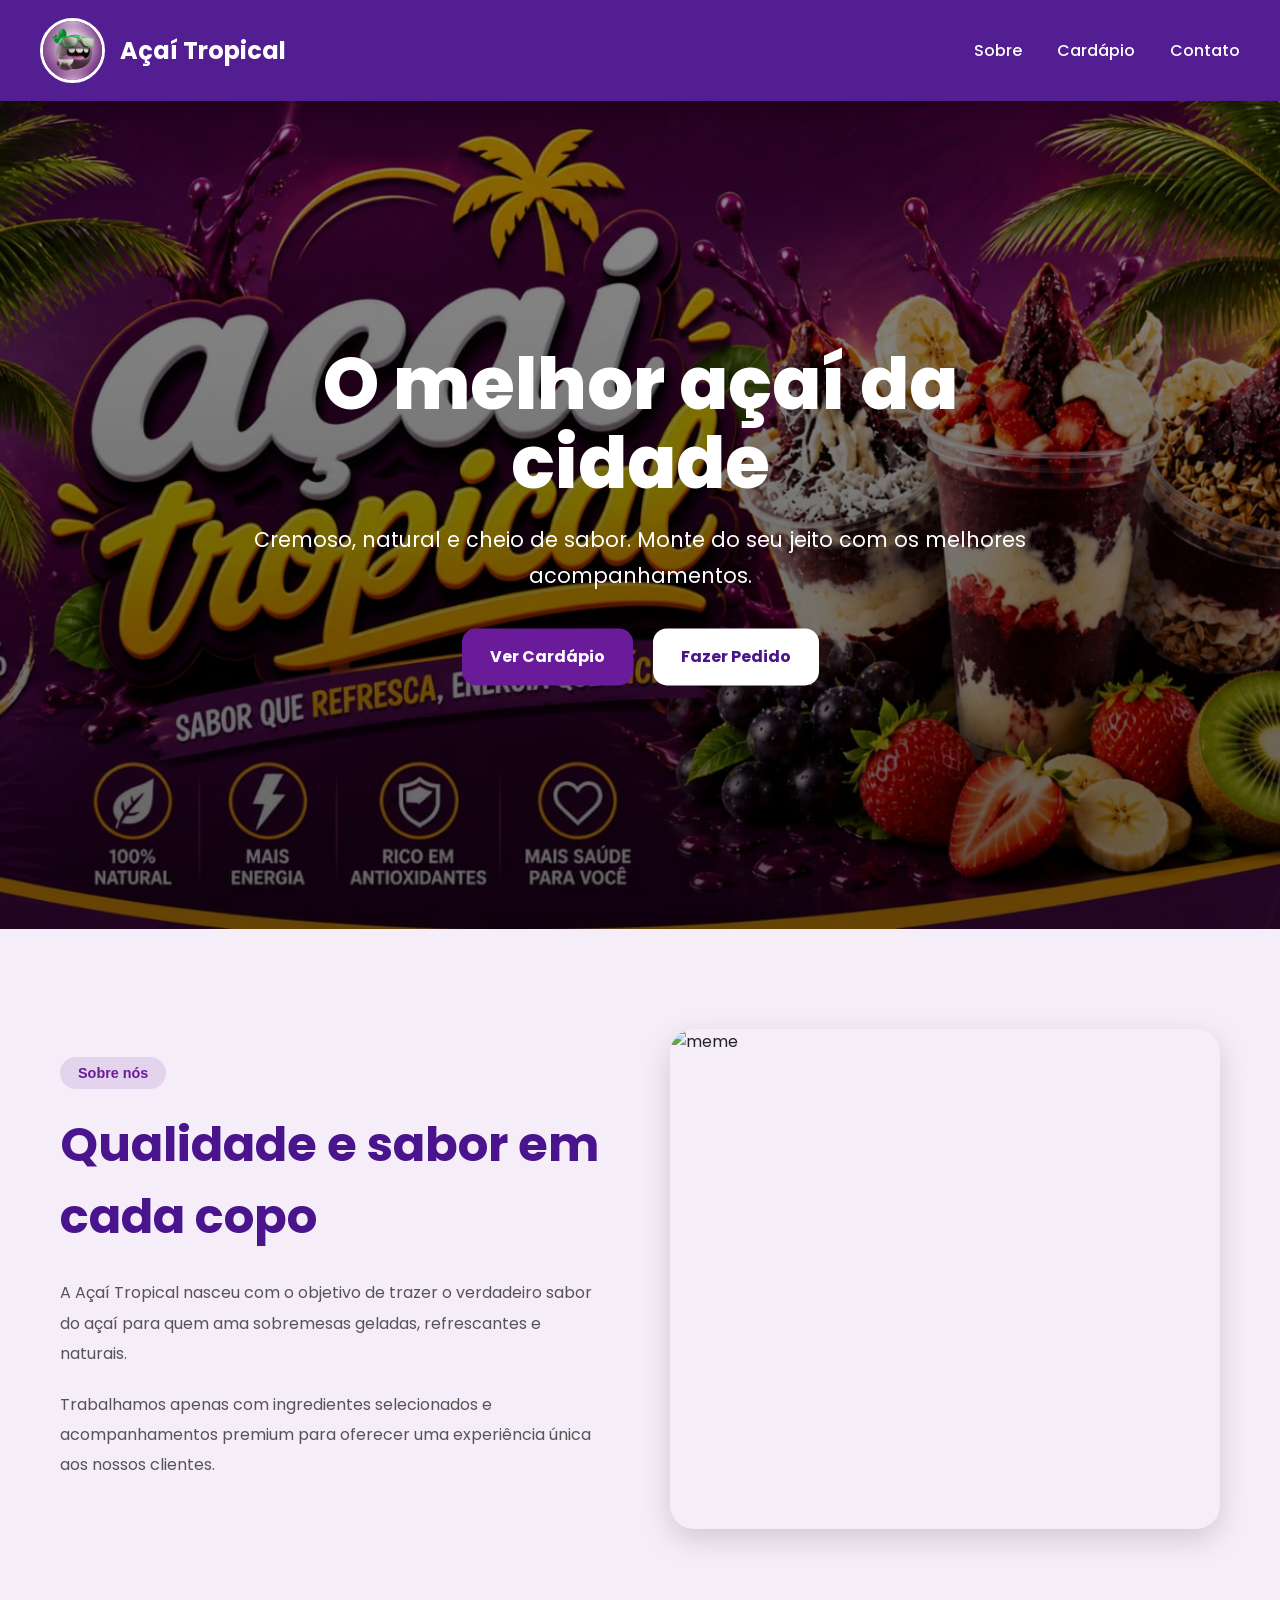
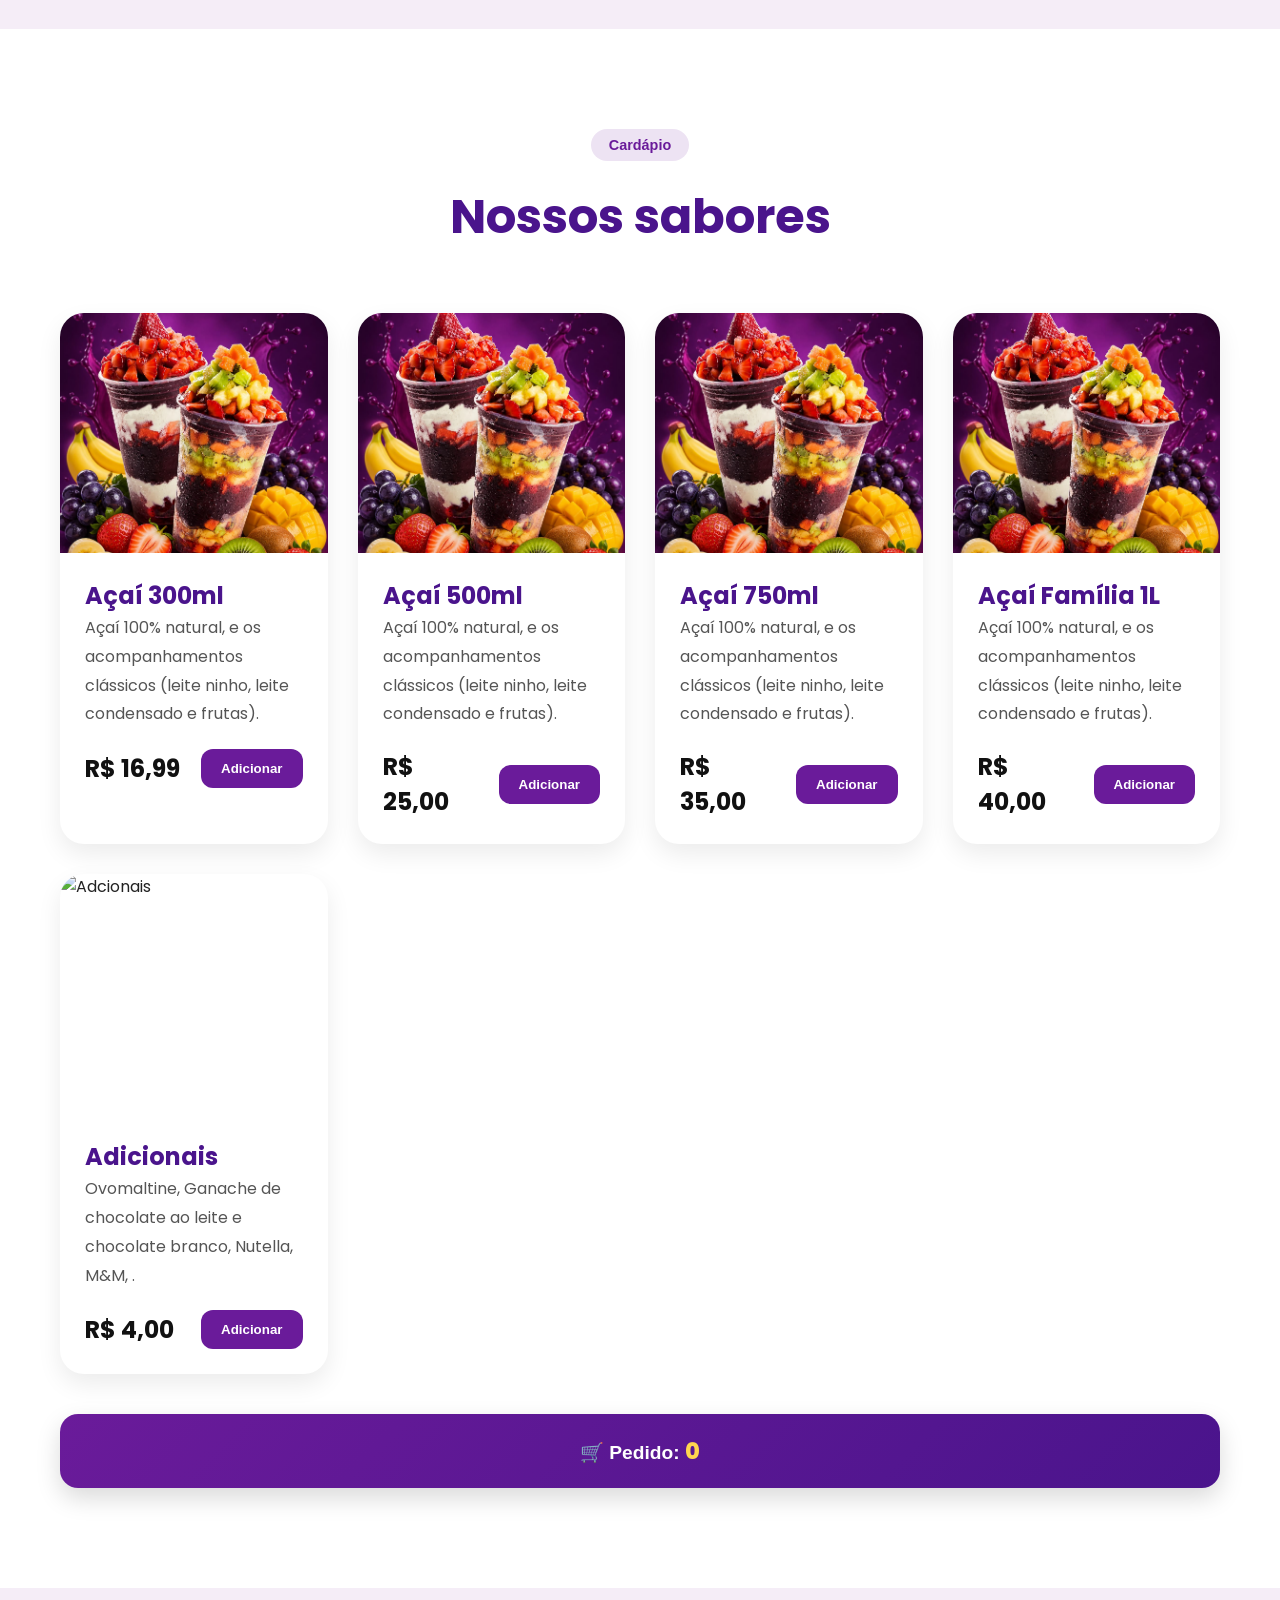
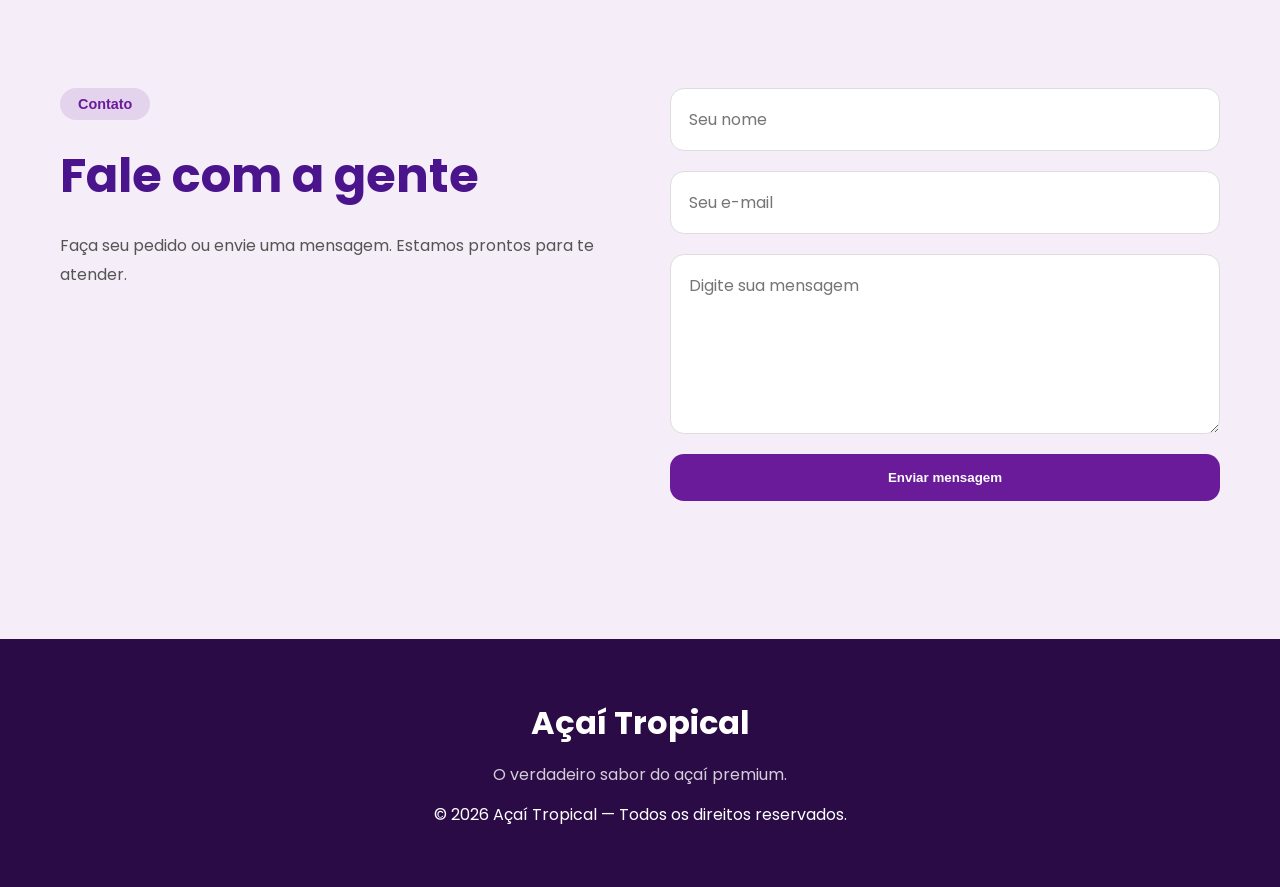
==== commit fa555937: "Update index.html" ====
--- a/starter-acai/index.html
+++ b/starter-acai/index.html
@@ -88,7 +88,7 @@
 
       </div>
 
-      <img src="images/loja.jpg" alt="Interior da loja Açaí Tropical" class="sobre-img">
+      <img src="images/meme.jfif" alt="meme" class="sobre-img">
 
     </div>
 
@@ -193,15 +193,19 @@
           </div>
 
         </article>
-
-        <article class="card"> 
-          <div class="card-emoji" aria-hidden="true">🍇</div> 
-          <h3>Adicionai</h3> 
-          <p> Ovomaltine, Ganache de chocolate ao leite e chocolate branco, Nutella, M&M, .
+         <!-- CARD 4 -->
+        <article class="card">  
+          <img src="images/add.jfif" alt="Adcionais" class="card-img">
+           <div class="card-content">
+            <h3>Adicionais</h3>
+          <p> 
+            Ovomaltine, Ganache de chocolate ao leite e chocolate branco, Nutella, M&M, .
           </p> 
-          <p class="price">R$ <span>4,00</span></p> 
-          <button type="button" class="btn-add" aria-label="Adicionar Tigela Premium ao pedido">Adicionar
-          </button> 
+          <div class="card-footer">
+              <span class="price">R$ 4,00</span>
+              <button class="btn-add">Adicionar</button>
+            </div>
+          </div>
         </article>
 
       </div>
--- a/starter-acai/style.css
+++ b/starter-acai/style.css
@@ -1,29 +1,30 @@
 /* ===== RESET ===== */
 
-* {
+*{
   margin: 0;
   padding: 0;
   box-sizing: border-box;
 }
 
-html {
+html{
   scroll-behavior: smooth;
 }
 
-body {
+body{
   font-family: 'Poppins', sans-serif;
   background: #f5edf7;
   color: #222;
-}
-
-img {
+  overflow-x: hidden;
+}
+
+img{
   max-width: 100%;
   display: block;
 }
 
 /* ===== CONTAINER ===== */
 
-.container {
+.container{
   width: 100%;
   max-width: 1200px;
   margin: 0 auto;
@@ -32,8 +33,8 @@
 
 /* ===== HEADER ===== */
 
-.site-header {
-  background: rgba(74, 20, 140, 0.95);
+.site-header{
+  background: rgba(74,20,140,0.95);
   backdrop-filter: blur(10px);
 
   position: sticky;
@@ -44,7 +45,7 @@
   box-shadow: 0 4px 15px rgba(0,0,0,0.15);
 }
 
-.header-inner {
+.header-inner{
   display: flex;
   align-items: center;
   justify-content: space-between;
@@ -52,323 +53,590 @@
   padding: 18px 0;
 }
 
-.logo {
+.logo{
   display: flex;
   align-items: center;
   gap: 15px;
 
-  color: white;
   text-decoration: none;
-
-  font-size: 1.7rem;
+  color: white;
+
+  font-size: 1.5rem;
   font-weight: 700;
 }
 
-.logo-img {
+.logo-img{
   width: 65px;
   height: 65px;
 
   border-radius: 50%;
-
   object-fit: cover;
 
   border: 3px solid white;
 }
 
-.nav-list {
+.nav-list{
+  display: flex;
+  align-items: center;
+  gap: 35px;
+
   list-style: none;
-  display: flex;
-  gap: 2rem;
-}
-
-.nav-list a {
+}
+
+.nav-list a{
   color: white;
   text-decoration: none;
+
   font-weight: 500;
+
   transition: 0.3s;
 }
 
-.nav-list a:hover {
+.nav-list a:hover{
   color: #ffd54f;
 }
 
-/* HERO */
-.hero {
+/* ===== HERO ===== */
+
+.hero{
   position: relative;
   width: 100%;
-  min-height: 90vh;
-  display: flex;
-  align-items: center;
-  justify-content: center;
+  height: 92vh;
+
   overflow: hidden;
 }
 
-.hero-banner {
+.hero-banner{
   width: 100%;
-  height: 90vh;
+  height: 100%;
+
   object-fit: cover;
-  display: block;
-}
-
-.hero-content {
+}
+
+.hero-overlay{
   position: absolute;
+  inset: 0;
+
+  background: linear-gradient(
+    rgba(0,0,0,0.45),
+    rgba(0,0,0,0.60)
+  );
+}
+
+.hero-content{
+  position: absolute;
+
   top: 50%;
   left: 50%;
+
   transform: translate(-50%, -50%);
+
   text-align: center;
   color: white;
-}
-
-.hero-content h1 {
-  font-size: 4rem;
-  margin-bottom: 1rem;
-}
-
-.hero-content p {
+
+  width: 90%;
+  max-width: 800px;
+}
+
+.hero-content h1{
+  font-size: 4.5rem;
+  font-weight: 800;
+
+  margin-bottom: 20px;
+
+  line-height: 1.1;
+}
+
+.hero-content p{
   font-size: 1.3rem;
-  margin-bottom: 2rem;
-}
-
-.btn {
+  line-height: 1.7;
+
+  margin-bottom: 35px;
+}
+
+.hero-buttons{
+  display: flex;
+  justify-content: center;
+  gap: 20px;
+  flex-wrap: wrap;
+}
+
+/* ===== BUTTONS ===== */
+
+.btn-primary,
+.btn-secondary{
+  padding: 16px 32px;
+
+  border-radius: 12px;
+
+  text-decoration: none;
+  font-weight: 600;
+
+  transition: 0.3s;
+}
+
+.btn-primary{
+  background: #6a1b9a;
+  color: white;
+}
+
+.btn-primary:hover{
+  background: #4a148c;
+  transform: translateY(-4px);
+}
+
+.btn-secondary{
+  background: white;
+  color: #4a148c;
+}
+
+.btn-secondary:hover{
+  transform: translateY(-4px);
+}
+
+/* ===== SECTIONS ===== */
+
+.section{
+  padding: 100px 0;
+}
+
+.section-alt{
+  background: #ffffff;
+}
+
+.section-title{
+  text-align: center;
+  margin-bottom: 60px;
+}
+
+.section-title h2{
+  font-size: 3rem;
+  color: #4a148c;
+}
+
+.section-tag{
   display: inline-block;
-  padding: 1rem 2rem;
-  border-radius: 12px;
-  background: #6a1b9a;
-  color: white;
-  text-decoration: none;
-  font-weight: bold;
+
+  background: rgba(106,27,154,0.12);
+  color: #6a1b9a;
+
+  padding: 8px 18px;
+  border-radius: 999px;
+
+  font-size: 0.9rem;
+  font-weight: 600;
+
+  margin-bottom: 20px;
+}
+
+/* ===== SOBRE ===== */
+
+.sobre-grid{
+  display: grid;
+  grid-template-columns: 1fr 1fr;
+  gap: 60px;
+
+  align-items: center;
+}
+
+.sobre-grid h2{
+  font-size: 3rem;
+  color: #4a148c;
+
+  margin-bottom: 25px;
+}
+
+.sobre-grid p{
+  color: #555;
+  line-height: 1.9;
+
+  margin-bottom: 20px;
+}
+
+.sobre-img{
+  width: 100%;
+  height: 500px;
+
+  object-fit: cover;
+
+  border-radius: 24px;
+
+  box-shadow: 0 10px 30px rgba(0,0,0,0.15);
+}
+
+/* ===== CARDS ===== */
+
+.cards-grid{
+  display: grid;
+  grid-template-columns: repeat(auto-fit, minmax(260px, 1fr));
+
+  gap: 30px;
+}
+
+.card{
+  background: white;
+
+  border-radius: 24px;
+  overflow: hidden;
+  box-shadow: 0 10px 25px rgba(0,0,0,0.08);
   transition: 0.3s;
-}
-
-.btn:hover {
-  background: #4a148c;
-  transform: translateY(-3px);
-}
-
-/* SECTIONS */
-.section {
-  padding: 5rem 0;
-}
-
-.section-title {
-  text-align: center;
-  font-size: 2.5rem;
-  color: #4a148c;
-  margin-bottom: 3rem;
-}
-
-/* CARDS */
-.cards-grid {
-  display: grid;
-  grid-template-columns: repeat(auto-fit, minmax(280px, 1fr));
-  gap: 25px;
-  margin-top: 40px;
-}
-
-.card {
-  background: #fff;
-  border-radius: 18px;
-  overflow: hidden;
-  box-shadow: 0 8px 20px rgba(0,0,0,0.10);
-  transition: 0.3s ease;
   display: flex;
   flex-direction: column;
-  min-height: 520px;
-}
-
-.card:hover {
-  transform: translateY(-8px);
-}
-
-.card img {
+}
+
+.card:hover{
+  transform: translateY(-10px);
+}
+
+.card-img{
   width: 100%;
   height: 240px;
   object-fit: cover;
-  display: block;
-}
-
-.card-content {
-  padding: 20px;
+}
+
+.card-content{
+  padding: 25px;
   display: flex;
   flex-direction: column;
+}
+
+.card-content h3{
+  color: #4a148c;
+
+  font-size: 1.5rem;
+
+  margin-bottom: 1px;
+}
+
+.card-content p{
+  color: #555;
+
+  line-height: 1.8;
+
   flex: 1;
+}
+
+.card-footer{
+  margin-top: 30px;
+
+  display: flex;
+  align-items: center;
   justify-content: space-between;
-}
-
-.card h3 {
+
+  gap: 15px;
+}
+
+.price{
+  font-size: 1.5rem;
+  font-weight: 700;
+
+  color: #111;
+}
+
+.btn-add{
+  border: none;
+
+  background: #6a1b9a;
+  color: white;
+
+  padding: 12px 20px;
+
+  border-radius: 12px;
+
+  cursor: pointer;
+
+  font-weight: 600;
+
+  transition: 0.3s;
+}
+
+.btn-add:hover{
+  background: #4a148c;
+}
+
+/* ===== CONTATO ===== */
+
+.contato-grid{
+  display: grid;
+  grid-template-columns: 1fr 1fr;
+  gap: 60px;
+
+  align-items: start;
+}
+
+.contato-grid h2{
+  font-size: 3rem;
   color: #4a148c;
-  margin-bottom: 1rem;
-  font-size: 1.5rem;
-}
-
-.card p {
+
+  margin-bottom: 20px;
+}
+
+.contato-grid p{
   color: #555;
-  flex: 1;
-  line-height: 1.6;
-}
-
-.price {
-  margin: 1.5rem 0;
-  font-size: 1.5rem;
-  font-weight: bold;
-  color: #111;
-}
-
-.btn-add {
+  line-height: 1.8;
+}
+
+.form{
+  display: flex;
+  flex-direction: column;
+  gap: 20px;
+}
+
+.form input,
+.form textarea{
+  width: 100%;
+
+  padding: 18px;
+
+  border: 1px solid #ddd;
+  border-radius: 14px;
+
+  font-size: 1rem;
+  font-family: inherit;
+}
+
+.form textarea{
+  min-height: 180px;
+  resize: vertical;
+}
+
+.form button{
   border: none;
-  background: #6a1b9a;
-  color: white;
-  padding: 1rem;
-  border-radius: 10px;
-  font-weight: bold;
   cursor: pointer;
-  transition: 0.3s;
-}
-
-.btn-add:hover {
-  background: #4a148c;
-}
-
-/* SOBRE */
-.sobre-text {
-  max-width: 800px;
-  margin: auto;
+}
+
+/* ===== FOOTER ===== */
+
+.site-footer{
+  background: #2b0b45;
+  color: white;
+
+  padding: 60px 20px;
+
   text-align: center;
-  font-size: 1.1rem;
-  color: #555;
-}
-
-/* CONTATO */
-.form {
-  max-width: 700px;
-  margin: auto;
-}
-
-.form-row {
-  margin-bottom: 1.5rem;
-}
-
-.form-row label {
-  display: block;
-  margin-bottom: 0.5rem;
-  font-weight: bold;
-}
-
-.form-row input,
-.form-row textarea {
-  width: 100%;
-  padding: 1rem;
-  border-radius: 10px;
-  border: 1px solid #ccc;
-  font-size: 1rem;
-}
-
-/* FOOTER */
-.site-footer {
-  background: #2b0b45;
-  color: white;
-  text-align: center;
-  padding: 2rem;
-  margin-top: 4rem;
-}
-
-/* RESPONSIVO */
-@media (max-width: 768px) {
-  .header-inner {
+}
+
+.footer-content h3{
+  font-size: 2rem;
+  margin-bottom: 15px;
+}
+
+.footer-content p{
+  margin-bottom: 15px;
+
+  color: rgba(255,255,255,0.8);
+}
+
+/* ===== RESPONSIVO ===== */
+
+@media(max-width: 992px){
+
+  .hero-content h1{
+    font-size: 3.2rem;
+  }
+
+  .sobre-grid,
+  .contato-grid{
+    grid-template-columns: 1fr;
+  }
+
+}
+
+@media(max-width: 768px){
+
+  .header-inner{
     flex-direction: column;
-    text-align: center;
-  }
-
-  .nav-list {
+    gap: 20px;
+  }
+
+  .nav-list{
+    gap: 20px;
     flex-wrap: wrap;
     justify-content: center;
   }
 
-  .hero-content h1 {
+  .hero{
+    height: 85vh;
+  }
+
+  .hero-content h1{
     font-size: 2.5rem;
   }
 
-  .cards-grid {
-    grid-template-columns: 1fr;
-  }
-
-  .card {
-    min-height: auto;
-  }
-}
-
-  .header-inner {
+  .hero-content p{
+    font-size: 1rem;
+  }
+
+  .section{
+    padding: 70px 0;
+  }
+
+  .section-title h2,
+  .sobre-grid h2,
+  .contato-grid h2{
+    font-size: 2.2rem;
+  }
+
+}
+
+/* ===== CONTADOR DE PEDIDOS ===== */
+
+.pedido-box{
+  margin-top: 40px;
+
+  background: linear-gradient(135deg, #6a1b9a, #4a148c);
+
+  color: white;
+
+  padding: 20px;
+
+  border-radius: 18px;
+
+  font-size: 1.2rem;
+  font-weight: 600;
+
+  text-align: center;
+
+  box-shadow: 0 10px 25px rgba(0,0,0,0.15);
+}
+
+#contador-pedido{
+  color: #ffd54f;
+  font-size: 1.4rem;
+  font-weight: 800;
+}
+
+/* ===== FEEDBACK DO FORMULÁRIO ===== */
+
+#form-feedback{
+  margin-top: 18px;
+
+  font-weight: 600;
+
+  font-size: 1rem;
+}
+
+.success{
+  color: #2e7d32;
+}
+
+.error{
+  color: #c62828;
+}
+
+/* ===== BOTÃO ADICIONAR ===== */
+
+.btn-add{
+  transition:
+    transform 0.2s ease,
+    background 0.3s ease,
+    box-shadow 0.3s ease;
+}
+
+.btn-add:hover{
+  transform: translateY(-3px);
+
+  box-shadow: 0 8px 18px rgba(0,0,0,0.18);
+}
+
+.btn-add:active{
+  transform: scale(0.96);
+}
+
+/* ===== HERO BUTTONS ===== */
+
+.hero-buttons{
+  display: flex;
+
+  gap: 20px;
+
+  justify-content: center;
+
+  flex-wrap: wrap;
+
+  margin-top: 30px;
+}
+
+.btn-primary,
+.btn-secondary{
+  display: inline-block;
+
+  padding: 16px 28px;
+
+  border-radius: 14px;
+
+  text-decoration: none;
+
+  font-weight: 700;
+
+  transition: 0.3s ease;
+}
+
+.btn-primary{
+  background: #6a1b9a;
+  color: white;
+}
+
+.btn-primary:hover{
+  background: #4a148c;
+
+  transform: translateY(-4px);
+}
+
+.btn-secondary{
+  background: white;
+  color: #4a148c;
+}
+
+.btn-secondary:hover{
+  background: #f3e5f5;
+
+  transform: translateY(-4px);
+}
+
+/* ===== CARD FOOTER ===== */
+
+.card-footer{
+  display: flex;
+
+  justify-content: space-between;
+
+  align-items: center;
+
+  gap: 15px;
+
+  margin-top: 20px;
+}
+
+/* ===== CARD EXTRA ===== */
+
+.card-emoji{
+  font-size: 4rem;
+
+  text-align: center;
+
+  margin-top: 25px;
+}
+
+/* ===== RESPONSIVO ===== */
+
+@media (max-width: 768px){
+
+  .hero-content h1{
+    font-size: 2.8rem;
+  }
+
+  .hero-content p{
+    font-size: 1rem;
+  }
+
+  .hero-buttons{
     flex-direction: column;
-    gap: 1rem;
-  }
-
-  .nav-list {
-    gap: 1rem;
-  }
-list {
-  display: flex;
-  gap: 35px;
-
-  list-style: none;
-}
-
-.nav-list a {
-  color: white;
-  text-decoration: none;
-
-  font-weight: 500;
-
-  transition: 0.3s;
-}
-
-.nav-list a:hover {
-  color: #ffd54f;
-}
-
-/* ===== HERO ===== */
-
-.hero {
-  position: relative;
-  height: 92vh;
-
-  overflow: hidden;
-}
-
-.hero-banner {
-  width: 100%;
-  height: 100%;
-
-  object-fit: cover;
-}
-
-.hero-overlay {
-  position: absolute;
-  inset: 0;
-
-  background: linear-gradient(
-    rgba(0,0,0,0.45),
-    rgba(0,0,0,0.55)
-  );
-}
-
-.hero-content {
-  position: absolute;
-  top: 50%;
-  left: 50%;
-
-  transform: translate(-50%, -50%);
-
-  text-align: center;
-
-  color: white;
-
-  width: 90%;
-  max-width: 800px;
-}
-
-.hero-content h1 {
-  font-size: 4.5rem;
-  font-weight: 800;
-
-  margin-bottom: 20px
-}
+    align-items: center;
+  }
+
+  .card-footer{
+    flex-direction: column;
+  }
+
+}
